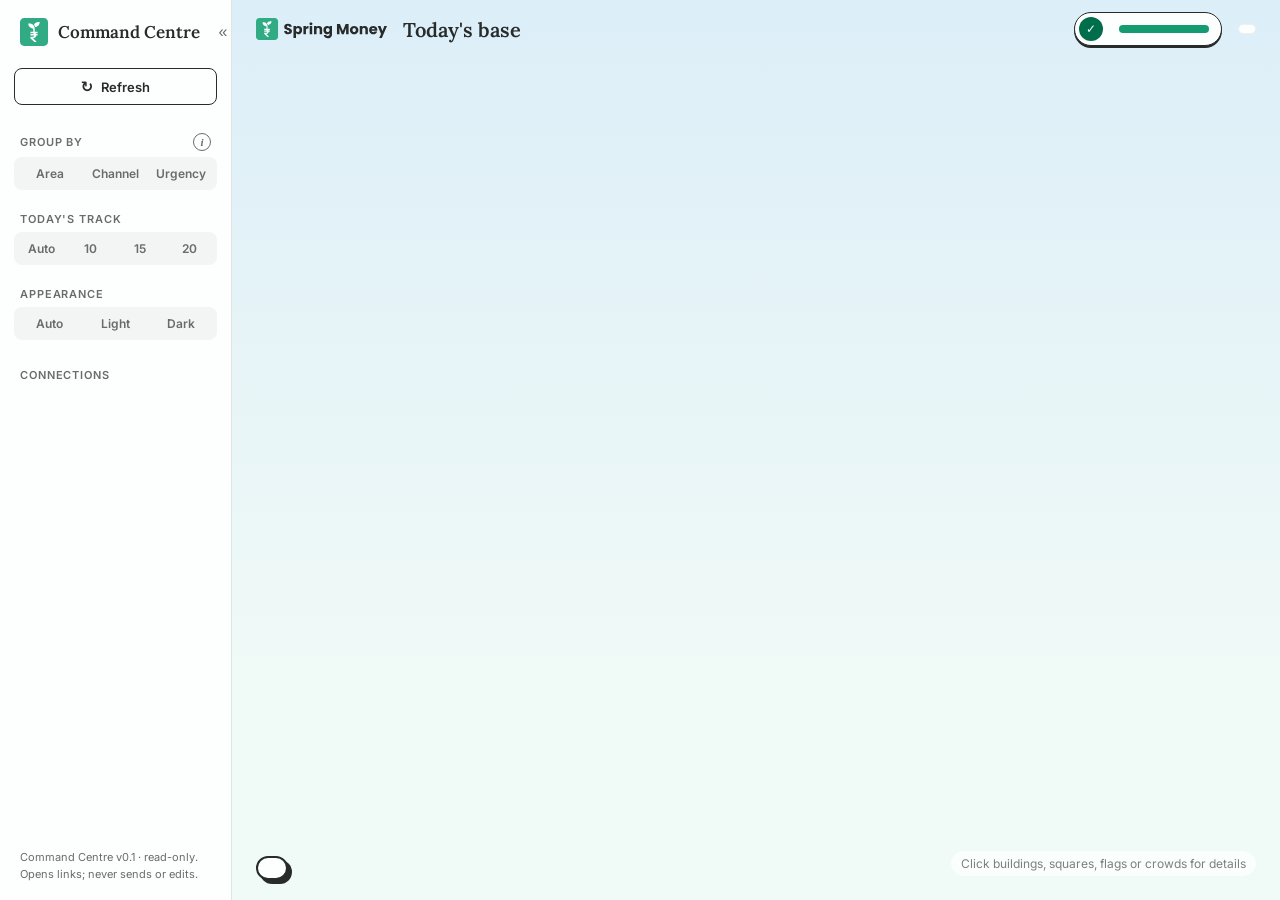
==== app/web/index.html @ b549f761 "Only answer the app's own page, and show incoming text as text Security review before going online f" ====
<!doctype html>
<html lang="en-IN">
<head>
<meta charset="utf-8">
<title>Command Centre</title>
<link rel="stylesheet" href="fonts.css">
<link rel="stylesheet" href="tokens.css">
<style>
  * { box-sizing: border-box; margin: 0; }
  html, body { height: 100%; }
  body { display: grid; grid-template-columns: var(--nav-w, 232px) 1fr; transition: grid-template-columns var(--sm-duration-base) var(--sm-ease-standard); background: var(--sm-paper); color: var(--sm-text); font-family: var(--sm-font-sans); font-size: 13px; }
  iframe { display: block; width: 100%; height: 100%; border: 0; }

  nav { background: var(--sm-paper); border-right: 1px solid var(--sm-border); padding: 18px 14px; display: flex; flex-direction: column; gap: 22px; overflow-y: auto; }
  .brand { display: flex; align-items: center; gap: 10px; padding: 0 6px; }
  .brand img { width: 28px; height: 28px; }
  .brand b { font-family: var(--sm-font-serif); font-weight: 600; font-size: 17px; white-space: nowrap; }
  .collapse { margin-left: auto; border: 0; background: none; width: 26px; height: 26px; border-radius: 6px; cursor: pointer; color: var(--sm-text-secondary); font-size: 16px; line-height: 1; flex: none; }
  .collapse:hover { background: var(--sm-paper-p1); }
  .sec h4 { font-size: 11px; font-weight: 600; text-transform: uppercase; letter-spacing: .08em; color: var(--sm-text-secondary); padding: 0 6px 6px; }
  .seg { display: grid; grid-template-columns: repeat(3, 1fr); background: var(--sm-paper-p1); border-radius: 8px; padding: 3px; }
  .seg button { border: 0; background: none; font: 600 12px var(--sm-font-sans); padding: 6px 0; border-radius: 6px; cursor: pointer; color: var(--sm-text-secondary); }
  .seg button.on { background: var(--sm-paper); color: var(--sm-text); box-shadow: 0 1px 3px rgba(39,43,42,.15); }
  .seg.four { grid-template-columns: repeat(4, 1fr); }
  .now { font-size: 11px; color: var(--sm-text-secondary); padding: 6px 6px 0; }
  .refresh { width: 100%; display: flex; align-items: center; justify-content: center; gap: 8px; border: 1.5px solid var(--sm-text); background: var(--sm-paper); color: var(--sm-text); border-radius: 8px; padding: 8px; font: 600 13px var(--sm-font-sans); cursor: pointer; }
  .refresh:hover { background: var(--sm-green-bg-1); }
  .refresh .ic { font-size: 15px; }
  .refresh.busy .ic { animation: spin 1s linear infinite; }
  .refresh.fresh { border-color: var(--sm-green-800); background: var(--sm-green-bg-2); }
  .refresh.fresh .lbl::after { content: " · new data"; color: var(--sm-green-800); }
  @keyframes spin { to { transform: rotate(360deg); } }
  .conn { display: flex; align-items: center; gap: 10px; padding: 6px 8px; }
  .conn .dot { width: 8px; height: 8px; border-radius: 50%; flex: none; }
  .conn .st { margin-left: auto; font-size: 11px; color: var(--sm-text-secondary); white-space: nowrap; }
  .d-ok { background: var(--sm-green-500); } .d-stale { background: var(--sm-amber-300); } .d-off { border: 1.5px solid var(--sm-black-400); } .d-err { background: var(--sm-red-700); }
  .sec h4 { display: flex; align-items: center; justify-content: space-between; }
  .info { width: 18px; height: 18px; border-radius: 50%; border: 1.5px solid currentColor; background: none; color: var(--sm-text-secondary); font: italic 700 11px Georgia, serif; line-height: 1; cursor: pointer; display: grid; place-items: center; padding: 0; }
  .info:hover { color: var(--sm-green-800); }

  dialog { margin: auto; border: 2px solid var(--sm-text); border-radius: 14px; box-shadow: 4px 4px 0 var(--sm-text); padding: 0; width: min(520px, 92vw); color: var(--sm-text); background: var(--sm-paper); font-family: var(--sm-font-sans); }
  dialog::backdrop { background: rgba(10, 13, 12, .35); }
  dialog header { display: flex; align-items: center; gap: 10px; padding: 14px 18px; background: var(--sm-green-800); color: var(--sm-paper); }
  dialog header h3 { font-family: var(--sm-font-serif); font-weight: 600; font-size: 18px; }
  dialog header button { margin-left: auto; border: 0; background: rgba(255,255,255,.2); color: var(--sm-paper); width: 26px; height: 26px; border-radius: 50%; cursor: pointer; font-size: 15px; }
  dialog .body { padding: 14px 18px 18px; font-size: 13px; line-height: 1.55; max-height: 70vh; overflow-y: auto; }
  dialog h5 { font-size: 11px; font-weight: 600; text-transform: uppercase; letter-spacing: .08em; color: var(--sm-text-secondary); margin: 14px 0 6px; }
  dialog h5:first-child { margin-top: 0; }
  dialog ul, dialog ol { padding-left: 18px; }
  dialog .area { display: flex; gap: 8px; align-items: baseline; padding: 4px 0; }
  dialog .sw8 { width: 10px; height: 10px; border-radius: 3px; flex: none; transform: translateY(1px); }
  dialog .tag { display: inline-block; font-size: 11px; background: var(--sm-paper-p2); border-radius: 4px; padding: 0 6px; margin: 2px 2px 0 0; }
  dialog .note { font-size: 12px; color: var(--sm-text-secondary); margin-top: 14px; }
  body.dark dialog { background: var(--sm-night-raised); color: var(--sm-paper); border-color: #000; box-shadow: 4px 4px 0 #000; }
  body.dark dialog .tag { background: var(--sm-black-800); }
  body.dark dialog h5, body.dark dialog .note { color: var(--sm-black-500); }

  .foot { margin-top: auto; font-size: 11px; color: var(--sm-text-secondary); padding: 0 6px; line-height: 1.5; }

  body.dark { background: var(--sm-night); color: var(--sm-paper); }
  body.dark nav { background: var(--sm-night-raised); border-color: var(--sm-black-800); }
  body.dark .seg { background: var(--sm-night); }
  body.dark .seg button.on { background: var(--sm-black-800); color: var(--sm-paper); }
  body.dark .sec h4, body.dark .conn .st, body.dark .foot, body.dark .now { color: var(--sm-black-500); }
  body.dark .collapse:hover { background: var(--sm-night); }
  body.dark .refresh { background: var(--sm-night-raised); color: var(--sm-paper); border-color: var(--sm-black-600); }
  body.dark .refresh:hover { background: var(--sm-night); }

  body.collapsed { --nav-w: 56px; }
  body.collapsed nav { padding: 18px 8px; overflow: hidden; }
  body.collapsed nav .sec, body.collapsed nav .foot, body.collapsed .brand b { display: none; }
  body.collapsed .brand { flex-direction: column; gap: 12px; padding: 0; }
  body.collapsed .collapse { margin-left: 0; transform: rotate(180deg); }
  body.collapsed nav .sec.keep { display: block; }
  body.collapsed .refresh { padding: 8px 0; }
  body.collapsed .refresh .lbl, body.collapsed .sec.keep .now { display: none; }
</style>
</head>
<body>
<nav>
  <div class="brand"><img src="springmoney-mark.svg" alt=""><b>Command Centre</b><button class="collapse" id="collapse" title="Collapse menu" aria-label="Collapse menu">«</button></div>

  <div class="sec keep">
    <button class="refresh" id="refresh" title="Refresh now"><span class="ic">↻</span><span class="lbl">Refresh</span></button>
    <div class="now" id="refreshed"></div>
  </div>

  <div class="sec">
    <h4>Group by <button class="info" id="rules-btn" title="How items are sorted" aria-label="How items are sorted">i</button></h4>
    <div class="seg" id="group">
      <button data-g="area">Area</button><button data-g="source">Channel</button><button data-g="urgency">Urgency</button>
    </div>
  </div>

  <div class="sec">
    <h4>Today's track</h4>
    <div class="seg four" id="day">
      <button data-d="auto" title="Everything due today">Auto</button><button data-d="10">10</button><button data-d="15">15</button><button data-d="20">20</button>
    </div>
  </div>

  <div class="sec">
    <h4>Appearance</h4>
    <div class="seg" id="appearance"><button data-a="auto">Auto</button><button data-a="light">Light</button><button data-a="dark">Dark</button></div>
    <div class="now" id="now"></div>
  </div>

  <div class="sec">
    <h4>Connections</h4>
    <div id="conns"></div>
  </div>

  <div class="foot">Command Centre v0.1 · read-only.<br>Opens links; never sends or edits.</div>
</nav>
<iframe id="view" title="The Base" src="the-base.html"></iframe>
<dialog id="rules"><header><h3>How items are sorted</h3><button data-close aria-label="Close">×</button></header><div class="body" id="rules-body"></div></dialog>

<script src="helpers.js"></script>
<script src="data.js"></script>
<script>
  cleanData();
  const view = document.getElementById("view");

  function load(key, fallback) {
    try { return localStorage.getItem(key) || fallback; } catch (e) { return fallback; }
  }
  function save(key, value) {
    try { localStorage.setItem(key, value); } catch (e) {}
  }

  const PHASE_NAMES = { morning: "Morning", day: "Day", evening: "Evening", night: "Night" };

  // Morning until 11, day until 16:30, evening until 19:00, then night.
  function clockPhase(d = new Date()) {
    const h = d.getHours() + d.getMinutes() / 60;
    return h >= 6 && h < 11 ? "morning" : h < 16.5 && h >= 11 ? "day" : h < 19 && h >= 16.5 ? "evening" : "night";
  }

  // Auto follows the clock and goes dark at night; Light and Dark are fixed.
  function scene() {
    const a = load("cc-appearance", "auto");
    if (a === "light") return { phase: "day", dark: false, note: "Always daytime" };
    if (a === "dark") return { phase: "night", dark: true, note: "Always night" };
    const phase = clockPhase();
    return { phase, dark: phase === "night", note: `Now: ${PHASE_NAMES[phase].toLowerCase()}, from the clock` };
  }

  function sendState() {
    const s = scene();
    view.contentWindow && view.contentWindow.postMessage({ group: load("cc-group", "area"), day: load("cc-day", "auto"), phase: s.phase, dark: s.dark }, "*");
  }

  const STATUS = {
    ok: ["d-ok", s => "Updated " + hhmm(s.refreshedAt)],
    stale: ["d-stale", s => "Stale · " + hhmm(s.refreshedAt)],
    error: ["d-err", () => "Problem"],
    not_connected: ["d-off", () => "Not connected"],
  };

  function renderConnections() {
    document.getElementById("conns").innerHTML = META.sources.map(s => {
      const [cls, text] = STATUS[s.status] || STATUS.not_connected;
      return `<div class="conn"><span class="dot ${cls}"></span>${s.label}<span class="st">${text(s)}</span></div>`;
    }).join("");
    document.getElementById("refreshed").textContent = "Last refreshed " + hhmm(META.refreshedAt);
  }

  function render() {
    const group = load("cc-group", "area"), appearance = load("cc-appearance", "auto"), s = scene();
    document.querySelectorAll("[data-g]").forEach(b => b.classList.toggle("on", b.dataset.g === group));
    document.querySelectorAll("[data-a]").forEach(b => b.classList.toggle("on", b.dataset.a === appearance));
    document.querySelectorAll("[data-d]").forEach(b => b.classList.toggle("on", b.dataset.d === load("cc-day", "auto")));
    document.body.classList.toggle("dark", s.dark);
    document.getElementById("now").textContent = s.note;
    sendState();
  }

  view.addEventListener("load", sendState);

  document.getElementById("group").addEventListener("click", e => {
    const b = e.target.closest("[data-g]");
    if (b) { save("cc-group", b.dataset.g); render(); }
  });
  document.getElementById("day").addEventListener("click", e => {
    const b = e.target.closest("[data-d]");
    if (b) { save("cc-day", b.dataset.d); render(); }
  });
  document.getElementById("appearance").addEventListener("click", e => {
    const b = e.target.closest("[data-a]");
    if (b) { save("cc-appearance", b.dataset.a); render(); }
  });

  // Refresh gathers everything fresh right now, then reloads.
  const refreshBtn = document.getElementById("refresh");
  function refreshNow() {
    refreshBtn.classList.add("busy");
    refreshBtn.querySelector(".lbl").textContent = "Refreshing…";
    fetch("/api/refresh", { method: "POST", headers: { "Content-Type": "application/json" }, body: "{}" }).finally(() => location.reload());
  }
  refreshBtn.addEventListener("click", refreshNow);
  window.addEventListener("message", e => { if (e.data && e.data.refresh) refreshNow(); });

  // The app gathers fresh data in the background. Just after opening, show it straight away;
  // later on, only flag it, so a reload never interrupts what you're doing.
  const openedAt = Date.now();
  setInterval(() => {
    fetch("/api/version").then(r => r.json()).then(({ version }) => {
      if (version <= (META.version || 0)) return;
      if (Date.now() - openedAt < 60000) location.reload();
      else refreshBtn.classList.add("fresh");
    }).catch(() => {});
  }, 5000);

  // The rules come with the data, so this always matches what the app is doing.
  function renderRules() {
    const r = RULES, tags = list => list.map(s => `<span class="tag">${s}</span>`).join(" ");
    document.getElementById("rules-body").innerHTML = `
      <h5>What comes in from Frappe</h5>
      <p>Leads with a follow-up date ${r.window}. Leads in these stages are left out as closed: ${tags(r.skipped)}</p>
      <h5>Which building each lead goes to</h5>
      ${Object.entries(r.areas).map(([area, stages]) => `<div class="area"><span class="sw8" style="background:${AREAS[area].color}"></span>
        <div><b>${AREAS[area].label}</b><br>${stages.map(s => `<span class="tag">${s.stage} → ${s.label}</span>`).join(" ")}</div></div>`).join("")}
      <h5>What goes on the track</h5>
      <p>Everything due today or overdue (backlog aside), so a light day makes a short track and a heavy day a long one.
        The track always stays inside your base: on a heavy day the squares sit closer together and a little smaller.
        "Today's track" in this menu can cap it at 10, 15 or 20; Auto takes everything (up to 40).
        Tasks you add yourself always go on. Things due later in the week wait in their buildings.</p>
      <p>Frappe leads go closest to a deal first:</p>
      <ol>${r.order.map(s => `<li>${s}</li>`).join("")}</ol>
      <p>Within the same stage, the most overdue comes first.</p>
      <h5>Slack, Gmail, Calendar, Drive and the content calendar</h5>
      <ul>${r.feeds.map(f => `<li>${f}</li>`).join("")}</ul>
      <h5>Backlog</h5>
      <p>Anything overdue by more than ${r.backlogDays} days stays off the track and out of the protests. Each building shows how many, with a link to them in Frappe.</p>
      <p class="note">Want a rule changed? Ask Claude in a Command Centre session.</p>`;
  }
  const rules = document.getElementById("rules");
  document.getElementById("rules-btn").addEventListener("click", () => rules.showModal());
  rules.addEventListener("click", e => { if (e.target === rules || e.target.closest("[data-close]")) rules.close(); });

  function applyNav() {
    const collapsed = load("cc-nav", "open") === "collapsed";
    document.body.classList.toggle("collapsed", collapsed);
    const b = document.getElementById("collapse");
    b.title = b.ariaLabel = collapsed ? "Expand menu" : "Collapse menu";
  }
  document.getElementById("collapse").addEventListener("click", () => {
    save("cc-nav", load("cc-nav", "open") === "collapsed" ? "open" : "collapsed");
    applyNav();
  });

  // Keep Auto in step with the clock, redrawing only when the time of day actually changes.
  let lastPhase = scene().phase;
  setInterval(() => { const p = scene().phase; if (p !== lastPhase) { lastPhase = p; render(); } }, 60000);

  applyNav();
  renderConnections();
  renderRules();
  render();
</script>
</body>
</html>
---- app/web/fonts.css ----
/* Inter and Lora, saved locally so the app looks right offline. Latin and Latin Extended (for the rupee sign). */
@font-face {
  font-family: 'Inter';
  font-style: normal;
  font-weight: 400;
  font-display: swap;
  src: url(fonts/inter-normal-latin-ext.woff2) format('woff2');
  unicode-range: U+0100-02BA, U+02BD-02C5, U+02C7-02CC, U+02CE-02D7, U+02DD-02FF, U+0304, U+0308, U+0329, U+1D00-1DBF, U+1E00-1E9F, U+1EF2-1EFF, U+2020, U+20A0-20AB, U+20AD-20C4, U+2113, U+2C60-2C7F, U+A720-A7FF;
}
@font-face {
  font-family: 'Inter';
  font-style: normal;
  font-weight: 400;
  font-display: swap;
  src: url(fonts/inter-normal-latin.woff2) format('woff2');
  unicode-range: U+0000-00FF, U+0131, U+0152-0153, U+02BB-02BC, U+02C6, U+02DA, U+02DC, U+0304, U+0308, U+0329, U+2000-206F, U+20AC, U+2122, U+2191, U+2193, U+2212, U+2215, U+FEFF, U+FFFD;
}
@font-face {
  font-family: 'Inter';
  font-style: normal;
  font-weight: 500;
  font-display: swap;
  src: url(fonts/inter-normal-latin-ext.woff2) format('woff2');
  unicode-range: U+0100-02BA, U+02BD-02C5, U+02C7-02CC, U+02CE-02D7, U+02DD-02FF, U+0304, U+0308, U+0329, U+1D00-1DBF, U+1E00-1E9F, U+1EF2-1EFF, U+2020, U+20A0-20AB, U+20AD-20C4, U+2113, U+2C60-2C7F, U+A720-A7FF;
}
@font-face {
  font-family: 'Inter';
  font-style: normal;
  font-weight: 500;
  font-display: swap;
  src: url(fonts/inter-normal-latin.woff2) format('woff2');
  unicode-range: U+0000-00FF, U+0131, U+0152-0153, U+02BB-02BC, U+02C6, U+02DA, U+02DC, U+0304, U+0308, U+0329, U+2000-206F, U+20AC, U+2122, U+2191, U+2193, U+2212, U+2215, U+FEFF, U+FFFD;
}
@font-face {
  font-family: 'Inter';
  font-style: normal;
  font-weight: 600;
  font-display: swap;
  src: url(fonts/inter-normal-latin-ext.woff2) format('woff2');
  unicode-range: U+0100-02BA, U+02BD-02C5, U+02C7-02CC, U+02CE-02D7, U+02DD-02FF, U+0304, U+0308, U+0329, U+1D00-1DBF, U+1E00-1E9F, U+1EF2-1EFF, U+2020, U+20A0-20AB, U+20AD-20C4, U+2113, U+2C60-2C7F, U+A720-A7FF;
}
@font-face {
  font-family: 'Inter';
  font-style: normal;
  font-weight: 600;
  font-display: swap;
  src: url(fonts/inter-normal-latin.woff2) format('woff2');
  unicode-range: U+0000-00FF, U+0131, U+0152-0153, U+02BB-02BC, U+02C6, U+02DA, U+02DC, U+0304, U+0308, U+0329, U+2000-206F, U+20AC, U+2122, U+2191, U+2193, U+2212, U+2215, U+FEFF, U+FFFD;
}
@font-face {
  font-family: 'Inter';
  font-style: normal;
  font-weight: 700;
  font-display: swap;
  src: url(fonts/inter-normal-latin-ext.woff2) format('woff2');
  unicode-range: U+0100-02BA, U+02BD-02C5, U+02C7-02CC, U+02CE-02D7, U+02DD-02FF, U+0304, U+0308, U+0329, U+1D00-1DBF, U+1E00-1E9F, U+1EF2-1EFF, U+2020, U+20A0-20AB, U+20AD-20C4, U+2113, U+2C60-2C7F, U+A720-A7FF;
}
@font-face {
  font-family: 'Inter';
  font-style: normal;
  font-weight: 700;
  font-display: swap;
  src: url(fonts/inter-normal-latin.woff2) format('woff2');
  unicode-range: U+0000-00FF, U+0131, U+0152-0153, U+02BB-02BC, U+02C6, U+02DA, U+02DC, U+0304, U+0308, U+0329, U+2000-206F, U+20AC, U+2122, U+2191, U+2193, U+2212, U+2215, U+FEFF, U+FFFD;
}
@font-face {
  font-family: 'Lora';
  font-style: italic;
  font-weight: 400;
  font-display: swap;
  src: url(fonts/lora-italic-latin-ext.woff2) format('woff2');
  unicode-range: U+0100-02BA, U+02BD-02C5, U+02C7-02CC, U+02CE-02D7, U+02DD-02FF, U+0304, U+0308, U+0329, U+1D00-1DBF, U+1E00-1E9F, U+1EF2-1EFF, U+2020, U+20A0-20AB, U+20AD-20C4, U+2113, U+2C60-2C7F, U+A720-A7FF;
}
@font-face {
  font-family: 'Lora';
  font-style: italic;
  font-weight: 400;
  font-display: swap;
  src: url(fonts/lora-italic-latin.woff2) format('woff2');
  unicode-range: U+0000-00FF, U+0131, U+0152-0153, U+02BB-02BC, U+02C6, U+02DA, U+02DC, U+0304, U+0308, U+0329, U+2000-206F, U+20AC, U+2122, U+2191, U+2193, U+2212, U+2215, U+FEFF, U+FFFD;
}
@font-face {
  font-family: 'Lora';
  font-style: normal;
  font-weight: 500;
  font-display: swap;
  src: url(fonts/lora-normal-latin-ext.woff2) format('woff2');
  unicode-range: U+0100-02BA, U+02BD-02C5, U+02C7-02CC, U+02CE-02D7, U+02DD-02FF, U+0304, U+0308, U+0329, U+1D00-1DBF, U+1E00-1E9F, U+1EF2-1EFF, U+2020, U+20A0-20AB, U+20AD-20C4, U+2113, U+2C60-2C7F, U+A720-A7FF;
}
@font-face {
  font-family: 'Lora';
  font-style: normal;
  font-weight: 500;
  font-display: swap;
  src: url(fonts/lora-normal-latin.woff2) format('woff2');
  unicode-range: U+0000-00FF, U+0131, U+0152-0153, U+02BB-02BC, U+02C6, U+02DA, U+02DC, U+0304, U+0308, U+0329, U+2000-206F, U+20AC, U+2122, U+2191, U+2193, U+2212, U+2215, U+FEFF, U+FFFD;
}
@font-face {
  font-family: 'Lora';
  font-style: normal;
  font-weight: 600;
  font-display: swap;
  src: url(fonts/lora-normal-latin-ext.woff2) format('woff2');
  unicode-range: U+0100-02BA, U+02BD-02C5, U+02C7-02CC, U+02CE-02D7, U+02DD-02FF, U+0304, U+0308, U+0329, U+1D00-1DBF, U+1E00-1E9F, U+1EF2-1EFF, U+2020, U+20A0-20AB, U+20AD-20C4, U+2113, U+2C60-2C7F, U+A720-A7FF;
}
@font-face {
  font-family: 'Lora';
  font-style: normal;
  font-weight: 600;
  font-display: swap;
  src: url(fonts/lora-normal-latin.woff2) format('woff2');
  unicode-range: U+0000-00FF, U+0131, U+0152-0153, U+02BB-02BC, U+02C6, U+02DA, U+02DC, U+0304, U+0308, U+0329, U+2000-206F, U+20AC, U+2122, U+2191, U+2193, U+2212, U+2215, U+FEFF, U+FFFD;
}
---- app/web/tokens.css ----
/* Spring Money design tokens. GENERATED from colors.json + typography.json + layout.json by build.js; do not edit by hand. */
/* Fonts: load Lora (500, 600, 400 italic), Inter (400, 500, 600) and, for Hindi, Poppins (400, 600), e.g. from Google Fonts. */
:root {
  --sm-green-100: #B4E1D2;
  --sm-green-200: #84CEB5;
  --sm-green-300: #54BA99;
  --sm-green-400: #30AB84;
  --sm-green-500: #149B72;
  --sm-green-600: #108E66;
  --sm-green-700: #0A7E57;
  --sm-green-800: #006E4A;
  --sm-green-900: #0E5235;
  --sm-green-bg-1: #F0FAF7;
  --sm-green-bg-2: #E0F3ED;
  --sm-night: #0A0D0C;
  --sm-night-raised: #151918;
  --sm-black-100: #F3F8F7;
  --sm-black-200: #EEF3F2;
  --sm-black-300: #E6EBEA;
  --sm-black-400: #C4C9C8;
  --sm-black-500: #A6ABAA;
  --sm-black-600: #7D8180;
  --sm-black-700: #686D6C;
  --sm-black-800: #494D4C;
  --sm-black-900: #272B2A;
  --sm-black-divider: #E1E4E3;
  --sm-paper: #FCFFFE;
  --sm-paper-g: #F7FAF9;
  --sm-paper-p1: #F2F5F4;
  --sm-paper-p2: #EDF0EF;
  --sm-blue-100: #DCE8FA;
  --sm-blue-300: #6B9BEA;
  --sm-blue-500: #2E6FD8;
  --sm-red-300: #F97066;
  --sm-red-700: #B42318;
  --sm-amber-300: #FDB022;
  --sm-amber-700: #B45309;

  /* Semantic colours: light (default) */
  --sm-bg: var(--sm-paper);
  --sm-bg-alt: var(--sm-paper-g);
  --sm-bg-tint: var(--sm-green-bg-1);
  --sm-surface: var(--sm-paper);
  --sm-surface-sunken: var(--sm-paper-p1);
  --sm-text: var(--sm-black-900);
  --sm-text-secondary: var(--sm-black-700);
  --sm-text-disabled: var(--sm-black-500);
  --sm-border: var(--sm-black-divider);
  --sm-border-input: var(--sm-black-400);
  --sm-brand: var(--sm-green-400);
  --sm-link: var(--sm-green-800);
  --sm-button-bg: var(--sm-green-800);
  --sm-button-bg-hover: var(--sm-green-900);
  --sm-button-text: var(--sm-paper);
  --sm-chart-1: var(--sm-green-500);
  --sm-chart-2: var(--sm-blue-500);
  --sm-chart-3: var(--sm-black-600);
  --sm-success: var(--sm-green-800);
  --sm-error: var(--sm-red-700);
  --sm-warning: var(--sm-amber-700);
  --sm-info: var(--sm-blue-500);

  /* Typography */
  --sm-font-serif: Lora, Georgia, "Times New Roman", serif;
  --sm-font-sans: Inter, system-ui, -apple-system, "Segoe UI", Roboto, Arial, sans-serif;
  --sm-font-deva: Poppins, "Noto Sans Devanagari", "Nirmala UI", sans-serif;
  --sm-type-display-size: 56px;
  --sm-type-h1-size: 40px;
  --sm-type-h2-size: 32px;
  --sm-type-h3-size: 24px;
  --sm-type-h4-size: 20px;
  --sm-type-h5-size: 16px;
  --sm-type-body-lg-size: 18px;
  --sm-type-body-size: 16px;
  --sm-type-small-size: 14px;
  --sm-type-caption-size: 12px;
  --sm-type-button-size: 16px;
  --sm-type-figure-size: 40px;

  /* Spacing, shape, elevation, motion */
  --sm-space-1: 4px;
  --sm-space-2: 8px;
  --sm-space-3: 12px;
  --sm-space-4: 16px;
  --sm-space-5: 24px;
  --sm-space-6: 32px;
  --sm-space-7: 48px;
  --sm-space-8: 64px;
  --sm-space-9: 96px;
  --sm-space-10: 128px;
  --sm-radius-sm: 4px;
  --sm-radius-md: 8px;
  --sm-radius-lg: 12px;
  --sm-radius-xl: 16px;
  --sm-radius-full: 999px;
  --sm-shadow-overlay: 0 4px 16px rgba(39, 43, 42, 0.08);
  --sm-container-max: 1200px;
  --sm-container-text: 720px;
  --sm-duration-fast: 150ms;
  --sm-duration-base: 250ms;
  --sm-duration-slow: 400ms;
  --sm-ease-standard: cubic-bezier(0.2, 0, 0, 1);
  --sm-ease-enter: cubic-bezier(0, 0, 0.2, 1);
  --sm-ease-exit: cubic-bezier(0.4, 0, 1, 1);
}

/* Respect reduced-motion preferences */
@media (prefers-reduced-motion: reduce) {
  :root { --sm-duration-fast: 0ms; --sm-duration-base: 0ms; --sm-duration-slow: 0ms; }
}

/* Mobile type sizes */
@media (max-width: 767px) {
  :root {
    --sm-type-display-size: 40px;
    --sm-type-h1-size: 32px;
    --sm-type-h2-size: 26px;
    --sm-type-h3-size: 22px;
    --sm-type-h4-size: 18px;
    --sm-type-figure-size: 32px;
  }
}

/* Text styles */
.sm-display { font-family: var(--sm-font-serif); font-weight: 500; font-size: var(--sm-type-display-size); line-height: 1.1; letter-spacing: -0.02em; }
.sm-h1 { font-family: var(--sm-font-serif); font-weight: 600; font-size: var(--sm-type-h1-size); line-height: 1.15; letter-spacing: -0.015em; }
.sm-h2 { font-family: var(--sm-font-serif); font-weight: 600; font-size: var(--sm-type-h2-size); line-height: 1.2; letter-spacing: -0.01em; }
.sm-h3 { font-family: var(--sm-font-serif); font-weight: 600; font-size: var(--sm-type-h3-size); line-height: 1.3; letter-spacing: -0.01em; }
.sm-h4 { font-family: var(--sm-font-sans); font-weight: 600; font-size: var(--sm-type-h4-size); line-height: 1.4; letter-spacing: -0.01em; }
.sm-h5 { font-family: var(--sm-font-sans); font-weight: 600; font-size: var(--sm-type-h5-size); line-height: 1.4; letter-spacing: 0; }
.sm-body-lg { font-family: var(--sm-font-sans); font-weight: 400; font-size: var(--sm-type-body-lg-size); line-height: 1.6; letter-spacing: 0; }
.sm-body { font-family: var(--sm-font-sans); font-weight: 400; font-size: var(--sm-type-body-size); line-height: 1.6; letter-spacing: 0; }
.sm-small { font-family: var(--sm-font-sans); font-weight: 400; font-size: var(--sm-type-small-size); line-height: 1.5; letter-spacing: 0; }
.sm-caption { font-family: var(--sm-font-sans); font-weight: 400; font-size: var(--sm-type-caption-size); line-height: 1.5; letter-spacing: 0.01em; }
.sm-button { font-family: var(--sm-font-sans); font-weight: 600; font-size: var(--sm-type-button-size); line-height: 1; letter-spacing: 0; }
.sm-figure { font-family: var(--sm-font-sans); font-weight: 600; font-size: var(--sm-type-figure-size); line-height: 1.1; letter-spacing: -0.02em; font-variant-numeric: tabular-nums; }
.sm-num { font-variant-numeric: tabular-nums; }
:lang(hi) { font-family: var(--sm-font-deva); line-height: 1.75; }

/* Dark mode (optional; light is the brand default): add data-theme="dark" to <html> or any container */
[data-theme="dark"] {
  --sm-bg: var(--sm-night);
  --sm-bg-alt: var(--sm-night-raised);
  --sm-bg-tint: var(--sm-night-raised);
  --sm-surface: var(--sm-night-raised);
  --sm-surface-sunken: var(--sm-night);
  --sm-text: var(--sm-paper);
  --sm-text-secondary: var(--sm-black-500);
  --sm-text-disabled: var(--sm-black-600);
  --sm-border: var(--sm-black-800);
  --sm-border-input: var(--sm-black-600);
  --sm-brand: var(--sm-green-400);
  --sm-link: var(--sm-green-300);
  --sm-button-bg: var(--sm-green-400);
  --sm-button-bg-hover: var(--sm-green-300);
  --sm-button-text: var(--sm-night);
  --sm-chart-1: var(--sm-green-400);
  --sm-chart-2: var(--sm-blue-300);
  --sm-chart-3: var(--sm-black-500);
  --sm-success: var(--sm-green-300);
  --sm-error: var(--sm-red-300);
  --sm-warning: var(--sm-amber-300);
  --sm-info: var(--sm-blue-300);
}

/* Follow the OS setting only where the user chose it: data-theme="auto" */
@media (prefers-color-scheme: dark) {
  [data-theme="auto"] {
    --sm-bg: var(--sm-night);
    --sm-bg-alt: var(--sm-night-raised);
    --sm-bg-tint: var(--sm-night-raised);
    --sm-surface: var(--sm-night-raised);
    --sm-surface-sunken: var(--sm-night);
    --sm-text: var(--sm-paper);
    --sm-text-secondary: var(--sm-black-500);
    --sm-text-disabled: var(--sm-black-600);
    --sm-border: var(--sm-black-800);
    --sm-border-input: var(--sm-black-600);
    --sm-brand: var(--sm-green-400);
    --sm-link: var(--sm-green-300);
    --sm-button-bg: var(--sm-green-400);
    --sm-button-bg-hover: var(--sm-green-300);
    --sm-button-text: var(--sm-night);
    --sm-chart-1: var(--sm-green-400);
    --sm-chart-2: var(--sm-blue-300);
    --sm-chart-3: var(--sm-black-500);
    --sm-success: var(--sm-green-300);
    --sm-error: var(--sm-red-300);
    --sm-warning: var(--sm-amber-300);
    --sm-info: var(--sm-blue-300);
  }
}
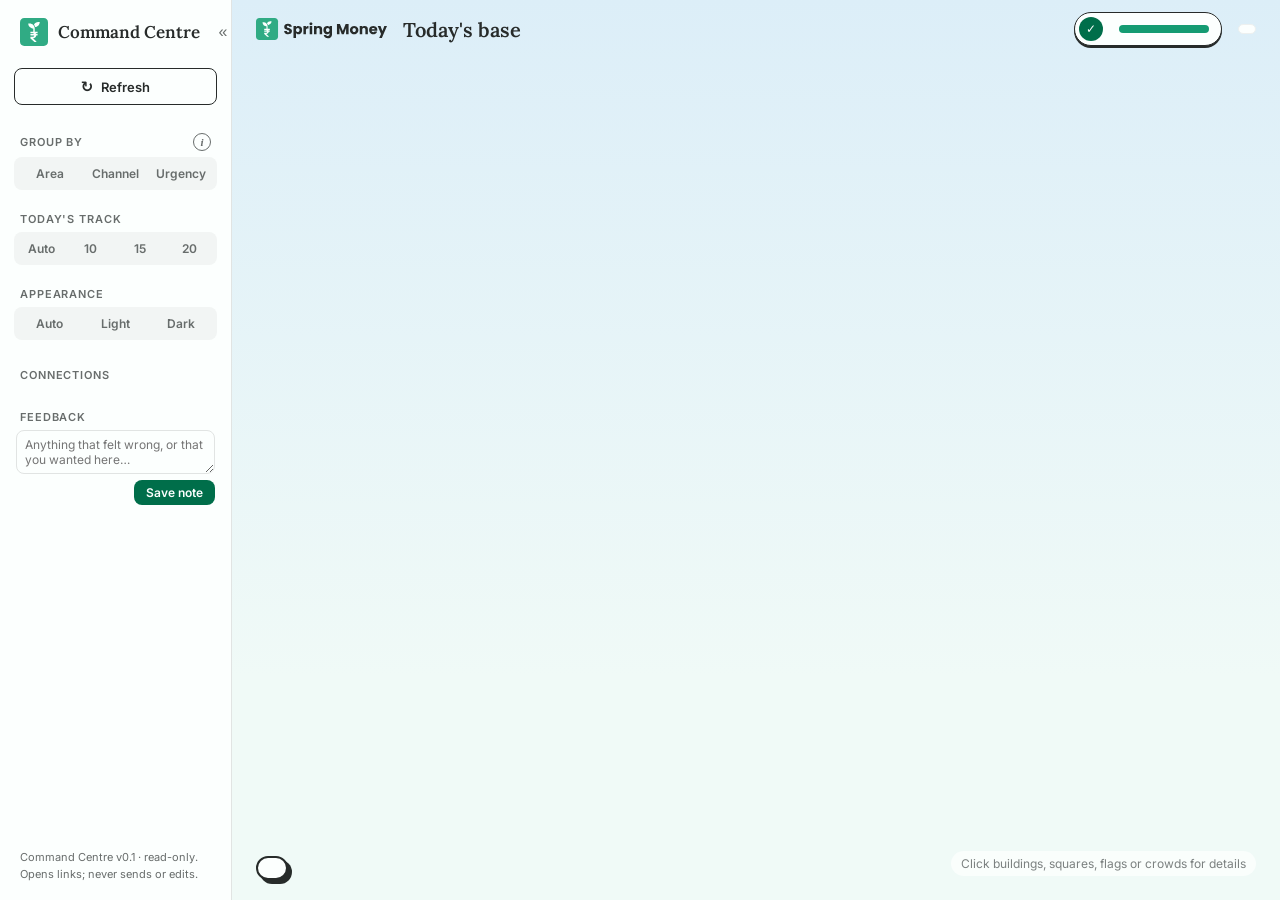
==== commit 49572524: "Pre-test polish: feedback notes, day change-over, brand window icon - A Feedback box in the menu sav" ====
--- a/app/web/index.html
+++ b/app/web/index.html
@@ -55,6 +55,13 @@
   body.dark dialog .tag { background: var(--sm-black-800); }
   body.dark dialog h5, body.dark dialog .note { color: var(--sm-black-500); }
 
+  .fb { display: flex; flex-direction: column; gap: 6px; padding: 0 2px; }
+  .fb textarea { resize: vertical; min-height: 44px; border: 1.5px solid var(--sm-border); border-radius: 8px; padding: 6px 8px; font: 12px var(--sm-font-sans); background: var(--sm-paper); color: var(--sm-text); }
+  .fb textarea:focus { outline: 2px solid var(--sm-green-500); border-color: transparent; }
+  .fb-save { align-self: flex-end; border: 0; background: var(--sm-green-800); color: var(--sm-paper); border-radius: 8px; padding: 5px 12px; font: 600 12px var(--sm-font-sans); cursor: pointer; }
+  .fb.saved .fb-save { background: var(--sm-green-500); }
+  body.dark .fb textarea { background: var(--sm-night); color: var(--sm-paper); border-color: var(--sm-black-800); }
+  body.dark .fb-save { background: var(--sm-green-400); color: var(--sm-night); }
   .foot { margin-top: auto; font-size: 11px; color: var(--sm-text-secondary); padding: 0 6px; line-height: 1.5; }
 
   body.dark { background: var(--sm-night); color: var(--sm-paper); }
@@ -108,6 +115,14 @@
   <div class="sec">
     <h4>Connections</h4>
     <div id="conns"></div>
+  </div>
+
+  <div class="sec">
+    <h4>Feedback <span class="now" id="fb-count" style="padding:0"></span></h4>
+    <form id="fb" class="fb">
+      <textarea name="t" rows="2" placeholder="Anything that felt wrong, or that you wanted here…"></textarea>
+      <button class="fb-save">Save note</button>
+    </form>
   </div>
 
   <div class="foot">Command Centre v0.1 · read-only.<br>Opens links; never sends or edits.</div>
@@ -238,6 +253,29 @@
   document.getElementById("rules-btn").addEventListener("click", () => rules.showModal());
   rules.addEventListener("click", e => { if (e.target === rules || e.target.closest("[data-close]")) rules.close(); });
 
+  // Feedback notes for the sign-off review, saved to data\feedback.md.
+  const fb = document.getElementById("fb");
+  const showCount = n => document.getElementById("fb-count").textContent = n ? `· ${n} saved` : "";
+  fetch("/api/feedback").then(r => r.json()).then(d => showCount(d.count)).catch(() => {});
+  fb.addEventListener("submit", e => {
+    e.preventDefault();
+    const text = fb.t.value.trim();
+    if (!text) return;
+    fetch("/api/feedback", { method: "POST", headers: { "Content-Type": "application/json" }, body: JSON.stringify({ text }) })
+      .then(r => r.json()).then(d => {
+        showCount(d.count);
+        fb.t.value = "";
+        fb.querySelector("button").textContent = "Saved ✓";
+        fb.classList.add("saved");
+        setTimeout(() => { fb.querySelector("button").textContent = "Save note"; fb.classList.remove("saved"); }, 1800);
+      }).catch(() => { fb.querySelector("button").textContent = "Couldn't save"; });
+  });
+
+  // When the date changes with the app left open, gather fresh data and reload,
+  // so "Today", "overdue" and the track always match the real day.
+  const openedOn = new Date().toDateString();
+  setInterval(() => { if (new Date().toDateString() !== openedOn) refreshNow(); }, 60000);
+
   function applyNav() {
     const collapsed = load("cc-nav", "open") === "collapsed";
     document.body.classList.toggle("collapsed", collapsed);
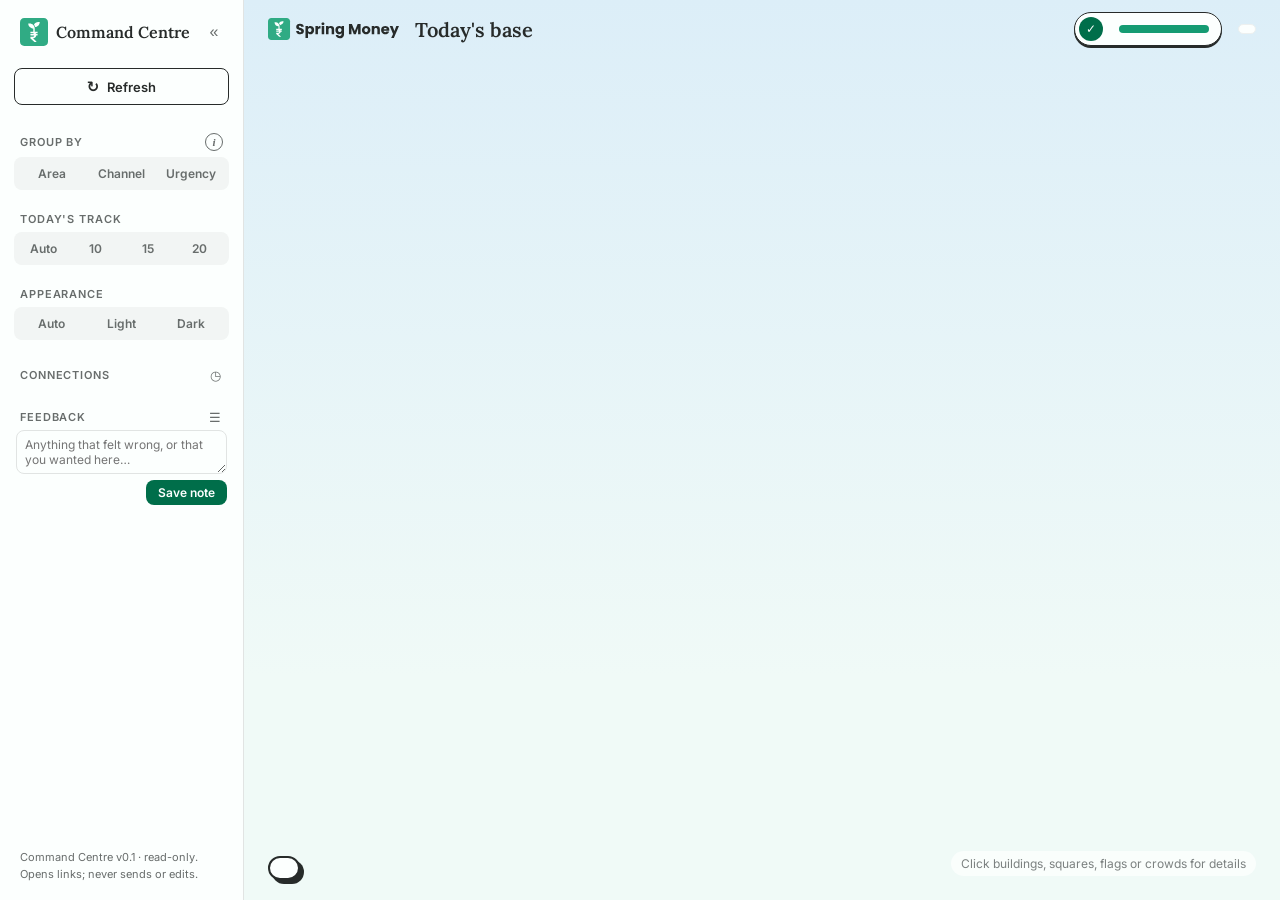
==== commit d5bd5cf0: "Menu polish: quieter Connections, feedback history, brand taskbar icon - Connections show just names" ====
--- a/app/web/index.html
+++ b/app/web/index.html
@@ -8,13 +8,13 @@
 <style>
   * { box-sizing: border-box; margin: 0; }
   html, body { height: 100%; }
-  body { display: grid; grid-template-columns: var(--nav-w, 232px) 1fr; transition: grid-template-columns var(--sm-duration-base) var(--sm-ease-standard); background: var(--sm-paper); color: var(--sm-text); font-family: var(--sm-font-sans); font-size: 13px; }
+  body { display: grid; grid-template-columns: var(--nav-w, 244px) 1fr; transition: grid-template-columns var(--sm-duration-base) var(--sm-ease-standard); background: var(--sm-paper); color: var(--sm-text); font-family: var(--sm-font-sans); font-size: 13px; }
   iframe { display: block; width: 100%; height: 100%; border: 0; }
 
-  nav { background: var(--sm-paper); border-right: 1px solid var(--sm-border); padding: 18px 14px; display: flex; flex-direction: column; gap: 22px; overflow-y: auto; }
-  .brand { display: flex; align-items: center; gap: 10px; padding: 0 6px; }
+  nav { background: var(--sm-paper); border-right: 1px solid var(--sm-border); padding: 18px 14px; display: flex; flex-direction: column; gap: 22px; overflow-y: auto; overflow-x: hidden; min-width: 0; }
+  .brand { display: flex; align-items: center; gap: 8px; padding: 0 2px 0 6px; }
   .brand img { width: 28px; height: 28px; }
-  .brand b { font-family: var(--sm-font-serif); font-weight: 600; font-size: 17px; white-space: nowrap; }
+  .brand b { font-family: var(--sm-font-serif); font-weight: 600; font-size: 16px; white-space: nowrap; flex: 1; min-width: 0; overflow: hidden; text-overflow: ellipsis; }
   .collapse { margin-left: auto; border: 0; background: none; width: 26px; height: 26px; border-radius: 6px; cursor: pointer; color: var(--sm-text-secondary); font-size: 16px; line-height: 1; flex: none; }
   .collapse:hover { background: var(--sm-paper-p1); }
   .sec h4 { font-size: 11px; font-weight: 600; text-transform: uppercase; letter-spacing: .08em; color: var(--sm-text-secondary); padding: 0 6px 6px; }
@@ -30,9 +30,19 @@
   .refresh.fresh { border-color: var(--sm-green-800); background: var(--sm-green-bg-2); }
   .refresh.fresh .lbl::after { content: " · new data"; color: var(--sm-green-800); }
   @keyframes spin { to { transform: rotate(360deg); } }
-  .conn { display: flex; align-items: center; gap: 10px; padding: 6px 8px; }
+  .conn { display: flex; align-items: center; gap: 10px; padding: 5px 8px; min-width: 0; border-radius: 6px; }
+  .conn:hover { background: var(--sm-paper-p1); }
   .conn .dot { width: 8px; height: 8px; border-radius: 50%; flex: none; }
-  .conn .st { margin-left: auto; font-size: 11px; color: var(--sm-text-secondary); white-space: nowrap; }
+  .conn .nm { flex: 1; min-width: 0; white-space: nowrap; overflow: hidden; text-overflow: ellipsis; }
+  .conn .st { font-size: 10px; color: var(--sm-text-secondary); white-space: nowrap; }
+  /* Update times show on hover, or always with the clock toggle. Problems always show. */
+  .conn.s-ok .st, .conn.s-not_connected .st { display: none; }
+  .conn:hover .st, body.conn-times .conn .st { display: inline; }
+  .conn.s-stale .st { color: var(--sm-amber-700); font-weight: 600; }
+  .conn.s-error .st { color: var(--sm-red-700); font-weight: 600; }
+  .times { border: 0; background: none; color: var(--sm-text-secondary); cursor: pointer; font-size: 13px; padding: 0 2px; line-height: 1; }
+  body.conn-times .times { color: var(--sm-green-800); }
+  body.dark .conn:hover { background: var(--sm-night); }
   .d-ok { background: var(--sm-green-500); } .d-stale { background: var(--sm-amber-300); } .d-off { border: 1.5px solid var(--sm-black-400); } .d-err { background: var(--sm-red-700); }
   .sec h4 { display: flex; align-items: center; justify-content: space-between; }
   .info { width: 18px; height: 18px; border-radius: 50%; border: 1.5px solid currentColor; background: none; color: var(--sm-text-secondary); font: italic 700 11px Georgia, serif; line-height: 1; cursor: pointer; display: grid; place-items: center; padding: 0; }
@@ -54,6 +64,12 @@
   body.dark dialog { background: var(--sm-night-raised); color: var(--sm-paper); border-color: #000; box-shadow: 4px 4px 0 #000; }
   body.dark dialog .tag { background: var(--sm-black-800); }
   body.dark dialog h5, body.dark dialog .note { color: var(--sm-black-500); }
+  .nt { display: flex; gap: 10px; align-items: baseline; padding: 7px 0; border-top: 1px solid var(--sm-border); }
+  .nt .tm { font-size: 11px; color: var(--sm-text-secondary); white-space: nowrap; min-width: 38px; }
+  .nt .tx { flex: 1; }
+  .nt .del { border: 0; background: none; color: var(--sm-text-secondary); cursor: pointer; font: 600 11px var(--sm-font-sans); padding: 2px 6px; border-radius: 6px; white-space: nowrap; }
+  .nt .del:hover, .nt .del.sure { color: var(--sm-paper); background: var(--sm-red-700); }
+  body.dark .nt { border-color: var(--sm-black-800); }
 
   .fb { display: flex; flex-direction: column; gap: 6px; padding: 0 2px; }
   .fb textarea { resize: vertical; min-height: 44px; border: 1.5px solid var(--sm-border); border-radius: 8px; padding: 6px 8px; font: 12px var(--sm-font-sans); background: var(--sm-paper); color: var(--sm-text); }
@@ -113,12 +129,12 @@
   </div>
 
   <div class="sec">
-    <h4>Connections</h4>
+    <h4>Connections <button class="times" id="times" title="Always show update times" aria-label="Always show update times">◷</button></h4>
     <div id="conns"></div>
   </div>
 
   <div class="sec">
-    <h4>Feedback <span class="now" id="fb-count" style="padding:0"></span></h4>
+    <h4><span>Feedback <span class="now" id="fb-count" style="padding:0"></span></span><button class="times" id="notes-btn" title="See saved notes" aria-label="See saved notes">☰</button></h4>
     <form id="fb" class="fb">
       <textarea name="t" rows="2" placeholder="Anything that felt wrong, or that you wanted here…"></textarea>
       <button class="fb-save">Save note</button>
@@ -128,6 +144,7 @@
   <div class="foot">Command Centre v0.1 · read-only.<br>Opens links; never sends or edits.</div>
 </nav>
 <iframe id="view" title="The Base" src="the-base.html"></iframe>
+<dialog id="notes"><header><h3>Your feedback notes</h3><button data-close aria-label="Close">×</button></header><div class="body" id="notes-body"></div></dialog>
 <dialog id="rules"><header><h3>How items are sorted</h3><button data-close aria-label="Close">×</button></header><div class="body" id="rules-body"></div></dialog>
 
 <script src="helpers.js"></script>
@@ -175,7 +192,7 @@
   function renderConnections() {
     document.getElementById("conns").innerHTML = META.sources.map(s => {
       const [cls, text] = STATUS[s.status] || STATUS.not_connected;
-      return `<div class="conn"><span class="dot ${cls}"></span>${s.label}<span class="st">${text(s)}</span></div>`;
+      return `<div class="conn s-${s.status}" title="${s.note || ""}"><span class="dot ${cls}"></span><span class="nm">${s.label}</span><span class="st">${text(s)}</span></div>`;
     }).join("");
     document.getElementById("refreshed").textContent = "Last refreshed " + hhmm(META.refreshedAt);
   }
@@ -253,6 +270,14 @@
   document.getElementById("rules-btn").addEventListener("click", () => rules.showModal());
   rules.addEventListener("click", e => { if (e.target === rules || e.target.closest("[data-close]")) rules.close(); });
 
+  // Clock toggle beside "Connections": show update times always, or only on hover.
+  const applyTimes = () => document.body.classList.toggle("conn-times", load("cc-times", "hover") === "always");
+  document.getElementById("times").addEventListener("click", () => {
+    save("cc-times", load("cc-times", "hover") === "always" ? "hover" : "always");
+    applyTimes();
+  });
+  applyTimes();
+
   // Feedback notes for the sign-off review, saved to data\feedback.md.
   const fb = document.getElementById("fb");
   const showCount = n => document.getElementById("fb-count").textContent = n ? `· ${n} saved` : "";
@@ -271,6 +296,33 @@
       }).catch(() => { fb.querySelector("button").textContent = "Couldn't save"; });
   });
 
+  // Saved notes, newest first and grouped by day. Delete asks "Sure?" on the first click.
+  const notesDlg = document.getElementById("notes");
+  function renderNotes(notes) {
+    showCount(notes.length);
+    if (!notes.length) { document.getElementById("notes-body").innerHTML = '<p class="note">No notes yet. Use the box in the menu whenever something strikes you.</p>'; return; }
+    let html = "", day = "";
+    [...notes].reverse().forEach(n => {
+      const [d, t] = n.when.split(", ");
+      if (d !== day) { day = d; html += `<h5>${esc(d)}</h5>`; }
+      html += `<div class="nt"><span class="tm">${esc(t || "")}</span><span class="tx">${esc(n.text)}</span>
+        <button class="del" data-line="${n.line}" data-text="${esc(n.text)}">Delete</button></div>`;
+    });
+    document.getElementById("notes-body").innerHTML = html + '<p class="note">Saved in D:\\command-centre\\data\\feedback.md</p>';
+  }
+  document.getElementById("notes-btn").addEventListener("click", () => {
+    fetch("/api/feedback").then(r => r.json()).then(d => { renderNotes(d.notes); notesDlg.showModal(); });
+  });
+  notesDlg.addEventListener("click", e => {
+    if (e.target === notesDlg || e.target.closest("[data-close]")) { notesDlg.close(); return; }
+    const b = e.target.closest(".del");
+    if (!b) return;
+    if (!b.classList.contains("sure")) { b.classList.add("sure"); b.textContent = "Sure?"; return; }
+    fetch("/api/feedback/delete", { method: "POST", headers: { "Content-Type": "application/json" }, body: JSON.stringify({ line: +b.dataset.line, text: b.dataset.text }) })
+      .then(r => r.ok ? r.json() : fetch("/api/feedback").then(x => x.json()))
+      .then(d => renderNotes(d.notes));
+  });
+
   // When the date changes with the app left open, gather fresh data and reload,
   // so "Today", "overdue" and the track always match the real day.
   const openedOn = new Date().toDateString();
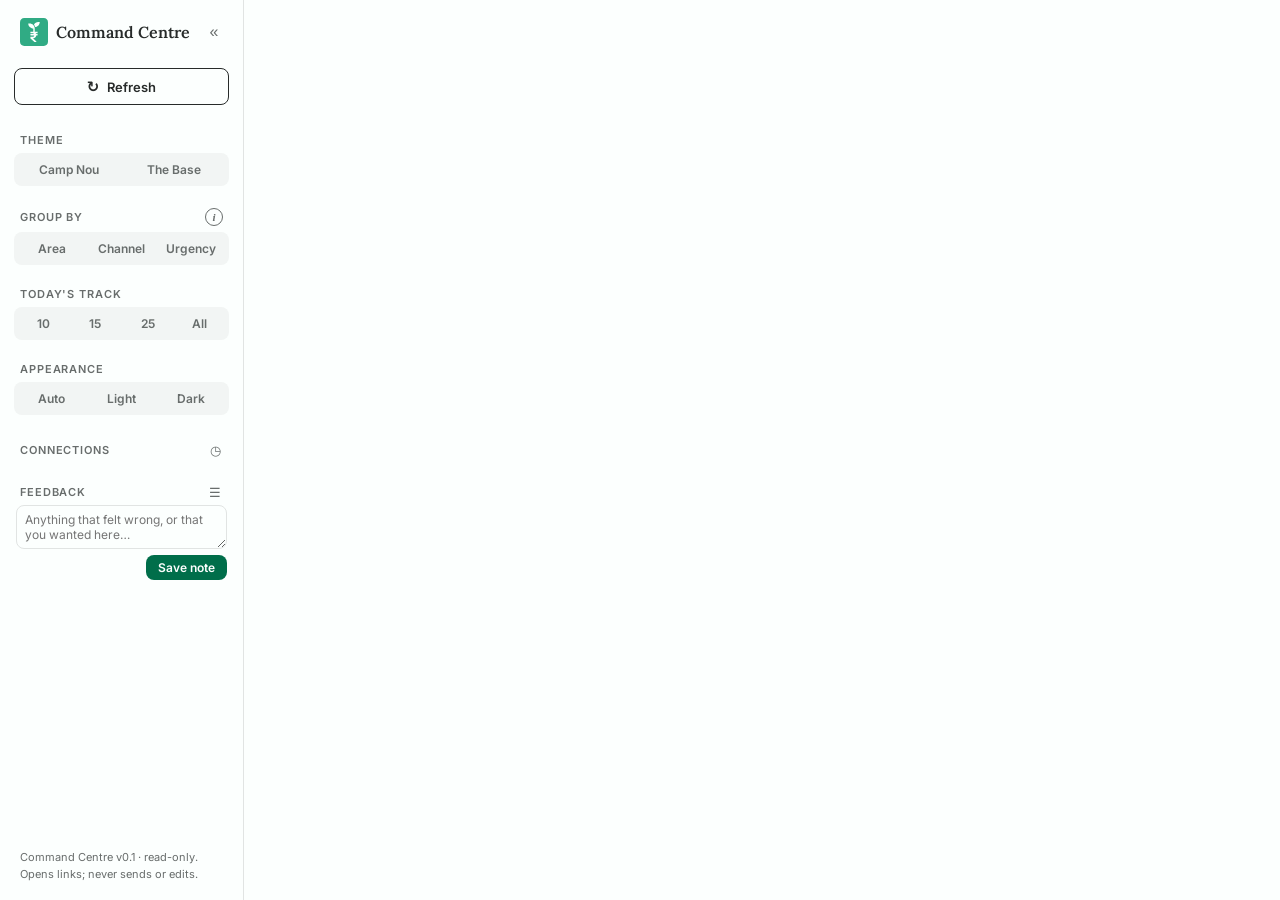
==== commit 23877eba: "Camp Nou: the base becomes a stadium in Blaugrana - New default theme (app/web/camp-nou.html): a hal" ====
--- a/app/web/index.html
+++ b/app/web/index.html
@@ -22,6 +22,7 @@
   .seg button { border: 0; background: none; font: 600 12px var(--sm-font-sans); padding: 6px 0; border-radius: 6px; cursor: pointer; color: var(--sm-text-secondary); }
   .seg button.on { background: var(--sm-paper); color: var(--sm-text); box-shadow: 0 1px 3px rgba(39,43,42,.15); }
   .seg.four { grid-template-columns: repeat(4, 1fr); }
+  .seg.two { grid-template-columns: repeat(2, 1fr); }
   .now { font-size: 11px; color: var(--sm-text-secondary); padding: 6px 6px 0; }
   .refresh { width: 100%; display: flex; align-items: center; justify-content: center; gap: 8px; border: 1.5px solid var(--sm-text); background: var(--sm-paper); color: var(--sm-text); border-radius: 8px; padding: 8px; font: 600 13px var(--sm-font-sans); cursor: pointer; }
   .refresh:hover { background: var(--sm-green-bg-1); }
@@ -109,6 +110,11 @@
   </div>
 
   <div class="sec">
+    <h4>Theme</h4>
+    <div class="seg two" id="skin"><button data-s="camp-nou">Camp Nou</button><button data-s="the-base">The Base</button></div>
+  </div>
+
+  <div class="sec">
     <h4>Group by <button class="info" id="rules-btn" title="How items are sorted" aria-label="How items are sorted">i</button></h4>
     <div class="seg" id="group">
       <button data-g="area">Area</button><button data-g="source">Channel</button><button data-g="urgency">Urgency</button>
@@ -118,7 +124,7 @@
   <div class="sec">
     <h4>Today's track</h4>
     <div class="seg four" id="day">
-      <button data-d="auto" title="Everything due today">Auto</button><button data-d="10">10</button><button data-d="15">15</button><button data-d="20">20</button>
+      <button data-d="10">10</button><button data-d="15">15</button><button data-d="25">25</button><button data-d="all" title="Everything due today">All</button>
     </div>
   </div>
 
@@ -143,7 +149,7 @@
 
   <div class="foot">Command Centre v0.1 · read-only.<br>Opens links; never sends or edits.</div>
 </nav>
-<iframe id="view" title="The Base" src="the-base.html"></iframe>
+<iframe id="view" title="Command Centre"></iframe>
 <dialog id="notes"><header><h3>Your feedback notes</h3><button data-close aria-label="Close">×</button></header><div class="body" id="notes-body"></div></dialog>
 <dialog id="rules"><header><h3>How items are sorted</h3><button data-close aria-label="Close">×</button></header><div class="body" id="rules-body"></div></dialog>
 
@@ -179,7 +185,7 @@
 
   function sendState() {
     const s = scene();
-    view.contentWindow && view.contentWindow.postMessage({ group: load("cc-group", "area"), day: load("cc-day", "auto"), phase: s.phase, dark: s.dark }, "*");
+    view.contentWindow && view.contentWindow.postMessage({ group: load("cc-group", "area"), day: load("cc-day", "25"), phase: s.phase, dark: s.dark }, "*");
   }
 
   const STATUS = {
@@ -201,7 +207,11 @@
     const group = load("cc-group", "area"), appearance = load("cc-appearance", "auto"), s = scene();
     document.querySelectorAll("[data-g]").forEach(b => b.classList.toggle("on", b.dataset.g === group));
     document.querySelectorAll("[data-a]").forEach(b => b.classList.toggle("on", b.dataset.a === appearance));
-    document.querySelectorAll("[data-d]").forEach(b => b.classList.toggle("on", b.dataset.d === load("cc-day", "auto")));
+    document.querySelectorAll("[data-d]").forEach(b => b.classList.toggle("on", b.dataset.d === load("cc-day", "25")));
+    // Theme: Camp Nou by default; switching swaps the page and the nav re-sends its settings on load.
+    const skin = load("cc-skin", "camp-nou");
+    document.querySelectorAll("[data-s]").forEach(b => b.classList.toggle("on", b.dataset.s === skin));
+    if (!view.src.endsWith(skin + ".html")) view.src = skin + ".html";
     document.body.classList.toggle("dark", s.dark);
     document.getElementById("now").textContent = s.note;
     sendState();
@@ -213,6 +223,11 @@
     const b = e.target.closest("[data-g]");
     if (b) { save("cc-group", b.dataset.g); render(); }
   });
+  document.getElementById("skin").addEventListener("click", e => {
+    const b = e.target.closest("[data-s]");
+    if (b) { save("cc-skin", b.dataset.s); render(); }
+  });
+  if (load("cc-day", "25") === "auto") save("cc-day", "25");   // "Auto" was replaced by 25 and All
   document.getElementById("day").addEventListener("click", e => {
     const b = e.target.closest("[data-d]");
     if (b) { save("cc-day", b.dataset.d); render(); }
@@ -254,8 +269,9 @@
         <div><b>${AREAS[area].label}</b><br>${stages.map(s => `<span class="tag">${s.stage} → ${s.label}</span>`).join(" ")}</div></div>`).join("")}
       <h5>What goes on the track</h5>
       <p>Everything due today or overdue (backlog aside), so a light day makes a short track and a heavy day a long one.
-        The track always stays inside your base: on a heavy day the squares sit closer together and a little smaller.
-        "Today's track" in this menu can cap it at 10, 15 or 20; Auto takes everything (up to 40).
+        In Camp Nou the day is a match: tasks spiral out from kick-off across the pitch and the last pass goes into the goal.
+        It always stays on the pitch: on a heavy day the passes sit closer together and a little smaller.
+        "Today's track" in this menu caps it at 10, 15 or 25 (the default); All takes everything due today.
         Tasks you add yourself always go on. Things due later in the week wait in their buildings.</p>
       <p>Frappe leads go closest to a deal first:</p>
       <ol>${r.order.map(s => `<li>${s}</li>`).join("")}</ol>
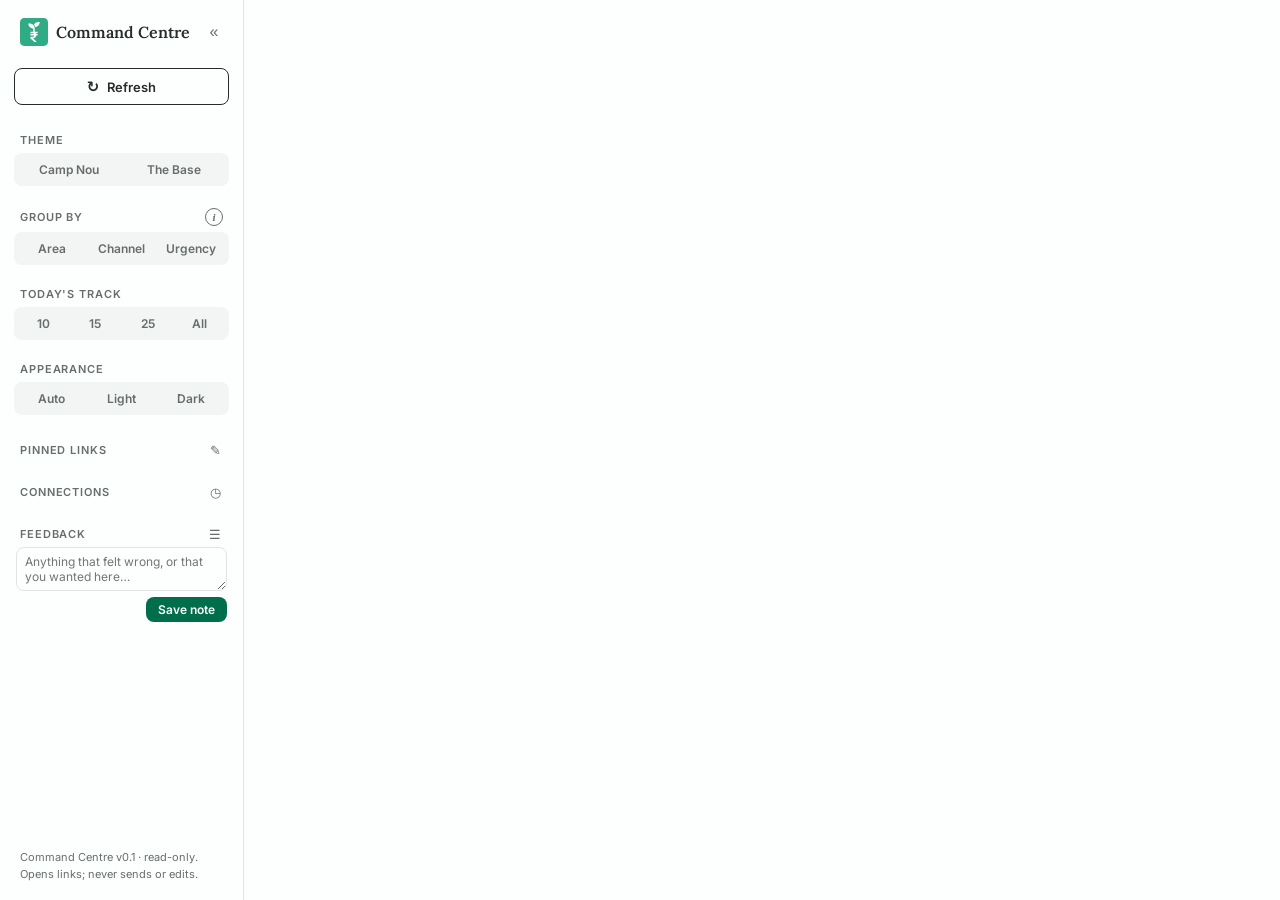
==== commit 77b2c94d: "Pinned links in the menu - A Pinned links section: click a link to open it, the copy button copies i" ====
--- a/app/web/index.html
+++ b/app/web/index.html
@@ -31,6 +31,8 @@
   .refresh.fresh { border-color: var(--sm-green-800); background: var(--sm-green-bg-2); }
   .refresh.fresh .lbl::after { content: " · new data"; color: var(--sm-green-800); }
   @keyframes spin { to { transform: rotate(360deg); } }
+  .upd { font-size: 11px; color: var(--sm-green-800); padding: 4px 6px 0; }
+  .upd a { color: inherit; font-weight: 600; cursor: pointer; text-decoration: underline; }
   .conn { display: flex; align-items: center; gap: 10px; padding: 5px 8px; min-width: 0; border-radius: 6px; }
   .conn:hover { background: var(--sm-paper-p1); }
   .conn .dot { width: 8px; height: 8px; border-radius: 50%; flex: none; }
@@ -79,6 +81,21 @@
   .fb.saved .fb-save { background: var(--sm-green-500); }
   body.dark .fb textarea { background: var(--sm-night); color: var(--sm-paper); border-color: var(--sm-black-800); }
   body.dark .fb-save { background: var(--sm-green-400); color: var(--sm-night); }
+  .links { max-height: 168px; overflow-y: auto; }
+  .lk { display: flex; align-items: center; gap: 6px; padding: 4px 8px; border-radius: 6px; min-width: 0; }
+  .lk:hover { background: var(--sm-paper-p1); }
+  .lk a { flex: 1; min-width: 0; color: inherit; text-decoration: none; white-space: nowrap; overflow: hidden; text-overflow: ellipsis; font-size: 13px; }
+  .lk a:hover { text-decoration: underline; }
+  .lk .cp { border: 0; background: none; color: var(--sm-text-secondary); cursor: pointer; font-size: 12px; padding: 1px 5px; border-radius: 5px; visibility: hidden; }
+  .lk:hover .cp { visibility: visible; }
+  .lk .cp:hover { background: var(--sm-green-bg-2); color: var(--sm-green-800); }
+  .lk .cp.ok { visibility: visible; color: var(--sm-green-800); }
+  body.dark .lk:hover { background: var(--sm-night); }
+  #links-edit .tm { white-space: normal; overflow-wrap: anywhere; }
+  .lf { display: grid; gap: 6px; margin-bottom: 10px; }
+  .lf input { border: 1.5px solid var(--sm-border); border-radius: 8px; padding: 6px 8px; font: 13px var(--sm-font-sans); background: var(--sm-paper); color: var(--sm-text); }
+  .lf input:focus { outline: 2px solid var(--sm-green-500); border-color: transparent; }
+  body.dark .lf input { background: var(--sm-night); color: var(--sm-paper); border-color: var(--sm-black-800); }
   .foot { margin-top: auto; font-size: 11px; color: var(--sm-text-secondary); padding: 0 6px; line-height: 1.5; }
 
   body.dark { background: var(--sm-night); color: var(--sm-paper); }
@@ -105,8 +122,9 @@
   <div class="brand"><img src="springmoney-mark.svg" alt=""><b>Command Centre</b><button class="collapse" id="collapse" title="Collapse menu" aria-label="Collapse menu">«</button></div>
 
   <div class="sec keep">
-    <button class="refresh" id="refresh" title="Refresh now"><span class="ic">↻</span><span class="lbl">Refresh</span></button>
+    <button class="refresh" id="refresh" title="Re-reads Frappe, the scoreboard and the latest Slack and Google updates now. Free: uses no Claude. Slack and Google themselves get new data at their scheduled times (hover a connection to see when)."><span class="ic">↻</span><span class="lbl">Refresh</span></button>
     <div class="now" id="refreshed"></div>
+    <div class="upd" id="upd" hidden></div>
   </div>
 
   <div class="sec">
@@ -132,6 +150,11 @@
     <h4>Appearance</h4>
     <div class="seg" id="appearance"><button data-a="auto">Auto</button><button data-a="light">Light</button><button data-a="dark">Dark</button></div>
     <div class="now" id="now"></div>
+  </div>
+
+  <div class="sec">
+    <h4>Pinned links <button class="times" id="links-btn" title="Add or remove links" aria-label="Add or remove links">✎</button></h4>
+    <div id="links" class="links"></div>
   </div>
 
   <div class="sec">
@@ -151,6 +174,16 @@
 </nav>
 <iframe id="view" title="Command Centre"></iframe>
 <dialog id="notes"><header><h3>Your feedback notes</h3><button data-close aria-label="Close">×</button></header><div class="body" id="notes-body"></div></dialog>
+<dialog id="linksdlg"><header><h3>Pinned links</h3><button data-close aria-label="Close">×</button></header><div class="body">
+  <form id="linkform" class="lf">
+    <input name="label" placeholder="Name, e.g. Investor deck" required maxlength="60">
+    <input name="url" placeholder="https://…" required>
+    <input name="note" placeholder="Note (optional)" maxlength="120">
+    <button class="fb-save">Add link</button>
+  </form>
+  <div id="links-edit"></div>
+  <p class="note">Links only. Passwords belong in your password manager (the "Passwords" link opens Google's); anything saved here can be read by any program on this PC. Saved in D:\command-centre\data\links.md</p>
+</div></dialog>
 <dialog id="rules"><header><h3>How items are sorted</h3><button data-close aria-label="Close">×</button></header><div class="body" id="rules-body"></div></dialog>
 
 <script src="helpers.js"></script>
@@ -189,16 +222,25 @@
   }
 
   const STATUS = {
-    ok: ["d-ok", s => "Updated " + hhmm(s.refreshedAt)],
+    ok: ["d-ok", s => (s.next ? "" : "Updated ") + hhmm(s.refreshedAt)],
     stale: ["d-stale", s => "Stale · " + hhmm(s.refreshedAt)],
     error: ["d-err", () => "Problem"],
     not_connected: ["d-off", () => "Not connected"],
   };
 
+  // When a scheduled source next gets new data ("10:29 → ~13:30", or "→ ~Mon 09:30" after a weekend).
+  // The "~" is because the scheduled runs start within a few minutes of their time.
+  function nextRun(s) {
+    if (!s.next) return "";
+    const at = new Date(s.next), day = at.toDateString() === new Date().toDateString() ? "" : at.toLocaleDateString("en-IN", { weekday: "short" }) + " ";
+    return ` → ~${day}${hhmm(s.next)}`;
+  }
+
   function renderConnections() {
     document.getElementById("conns").innerHTML = META.sources.map(s => {
       const [cls, text] = STATUS[s.status] || STATUS.not_connected;
-      return `<div class="conn s-${s.status}" title="${s.note || ""}"><span class="dot ${cls}"></span><span class="nm">${s.label}</span><span class="st">${text(s)}</span></div>`;
+      const tip = [s.note, s.how].filter(Boolean).join("\n");
+      return `<div class="conn s-${s.status}" title="${esc(tip)}"><span class="dot ${cls}"></span><span class="nm">${s.label}</span><span class="st">${text(s)}${nextRun(s)}</span></div>`;
     }).join("");
     document.getElementById("refreshed").textContent = "Last refreshed " + hhmm(META.refreshedAt);
   }
@@ -247,11 +289,26 @@
   refreshBtn.addEventListener("click", refreshNow);
   window.addEventListener("message", e => { if (e.data && e.data.refresh) refreshNow(); });
 
+  // When the app has moved to a newer approved version from GitHub, say so and how to see it.
+  // Page changes show after a reload; changes to the app itself need it closed and opened again.
+  const upd = document.getElementById("upd");
+  function showUpdate(u) {
+    if (!u || u.status !== "updated") return;
+    // A page opened after the update already shows the new version.
+    if (!u.needsRestart && new Date(u.checkedAt) < new Date(openedAt)) return;
+    upd.hidden = false;
+    upd.innerHTML = u.needsRestart ? "New version installed · close and reopen the app to finish"
+      : 'New version installed · <a id="upd-go">reload</a>';
+    const go = document.getElementById("upd-go");
+    if (go) go.onclick = () => location.reload();
+  }
+
   // The app gathers fresh data in the background. Just after opening, show it straight away;
   // later on, only flag it, so a reload never interrupts what you're doing.
   const openedAt = Date.now();
   setInterval(() => {
-    fetch("/api/version").then(r => r.json()).then(({ version }) => {
+    fetch("/api/version").then(r => r.json()).then(({ version, update }) => {
+      showUpdate(update);
       if (version <= (META.version || 0)) return;
       if (Date.now() - openedAt < 60000) location.reload();
       else refreshBtn.classList.add("fresh");
@@ -339,6 +396,45 @@
       .then(d => renderNotes(d.notes));
   });
 
+  // Pinned links (data\links.md): click opens it, ⧉ copies the address. ✎ adds or removes links.
+  const linksDlg = document.getElementById("linksdlg"), linkForm = document.getElementById("linkform");
+  function renderLinks(links) {
+    document.getElementById("links").innerHTML = links.length ? links.map(l => `<div class="lk" title="${esc([l.note, l.url].filter(Boolean).join("\n"))}">
+      <a href="${safeUrl(l.url)}" target="_blank">${esc(l.label)}</a><button class="cp" data-copy="${esc(l.url)}" title="Copy the address">⧉</button></div>`).join("")
+      : '<div class="now">No links yet. Add some with ✎.</div>';
+    document.getElementById("links-edit").innerHTML = links.map(l => `<div class="nt"><span class="tx"><b>${esc(l.label)}</b><br>
+      <span class="tm">${esc(l.url)}${l.note ? " · " + esc(l.note) : ""}</span></span>
+      <button class="del" data-line="${l.line}" data-url="${esc(l.url)}">Delete</button></div>`).join("");
+  }
+  const loadLinks = () => fetch("/api/links").then(r => r.json()).then(d => renderLinks(d.links)).catch(() => {});
+  loadLinks();
+  document.getElementById("links").addEventListener("click", e => {
+    const b = e.target.closest("[data-copy]");
+    if (!b) return;
+    navigator.clipboard.writeText(b.dataset.copy).then(() => {
+      b.textContent = "✓"; b.classList.add("ok");
+      setTimeout(() => { b.textContent = "⧉"; b.classList.remove("ok"); }, 1200);
+    });
+  });
+  document.getElementById("links-btn").addEventListener("click", () => linksDlg.showModal());
+  linkForm.addEventListener("submit", e => {
+    e.preventDefault();
+    const body = { label: linkForm.label.value, url: linkForm.url.value.trim(), note: linkForm.note.value };
+    fetch("/api/links", { method: "POST", headers: { "Content-Type": "application/json" }, body: JSON.stringify(body) })
+      .then(r => { if (!r.ok) throw new Error(); return r.json(); })
+      .then(d => { renderLinks(d.links); linkForm.reset(); linkForm.querySelector("button").textContent = "Add link"; })
+      .catch(() => { linkForm.querySelector("button").textContent = "Needs a name and an https:// address"; });
+  });
+  linksDlg.addEventListener("click", e => {
+    if (e.target === linksDlg || e.target.closest("[data-close]")) { linksDlg.close(); return; }
+    const b = e.target.closest(".del");
+    if (!b) return;
+    if (!b.classList.contains("sure")) { b.classList.add("sure"); b.textContent = "Sure?"; return; }
+    fetch("/api/links/delete", { method: "POST", headers: { "Content-Type": "application/json" }, body: JSON.stringify({ line: +b.dataset.line, url: b.dataset.url }) })
+      .then(r => r.ok ? r.json() : fetch("/api/links").then(x => x.json()))
+      .then(d => renderLinks(d.links));
+  });
+
   // When the date changes with the app left open, gather fresh data and reload,
   // so "Today", "overdue" and the track always match the real day.
   const openedOn = new Date().toDateString();
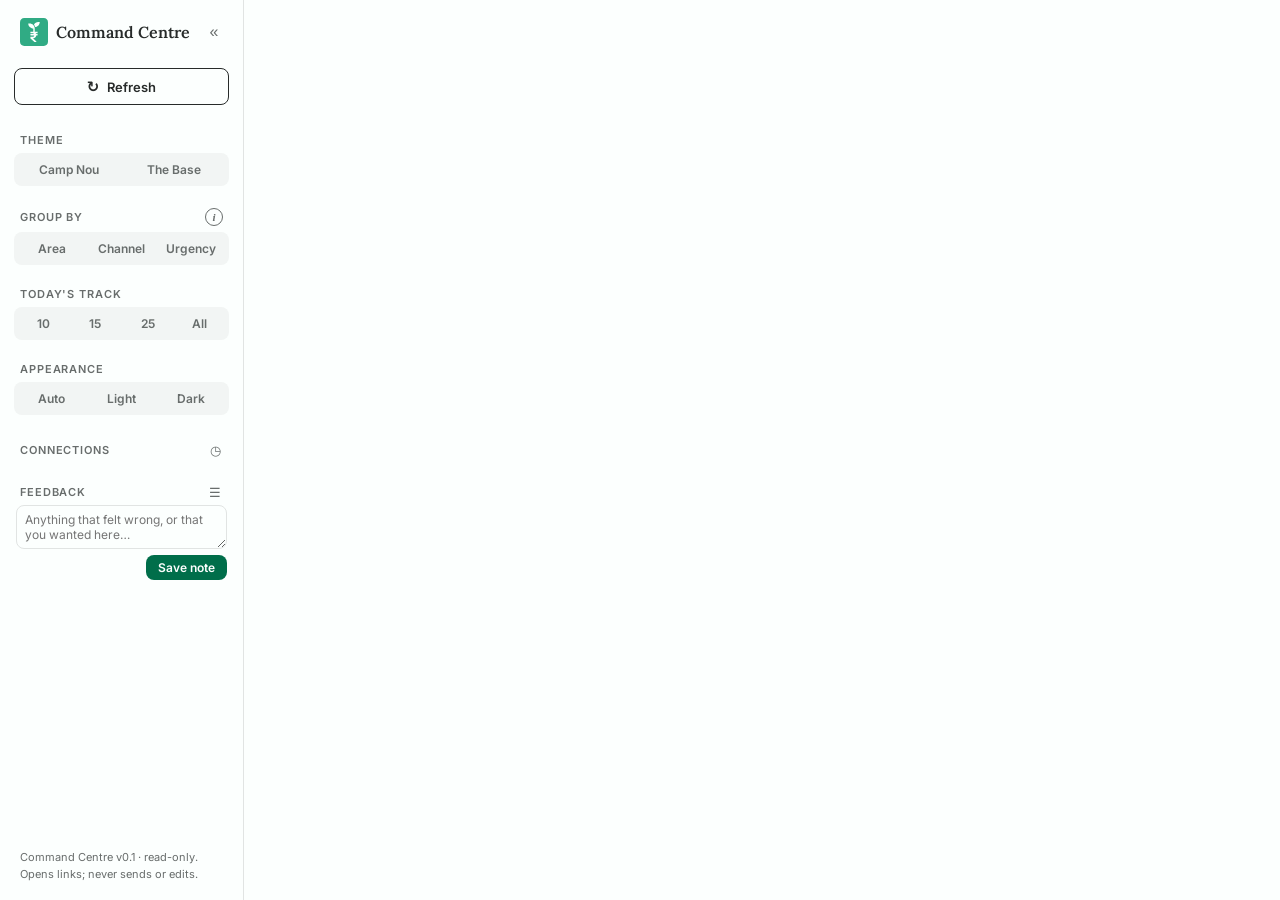
==== commit d32e884f: "Locker room on the map; refresh per connection - Connections show their last update time again, each" ====
--- a/app/web/index.html
+++ b/app/web/index.html
@@ -1,464 +1,399 @@
-<!doctype html>
-<html lang="en-IN">
-<head>
-<meta charset="utf-8">
-<title>Command Centre</title>
-<link rel="stylesheet" href="fonts.css">
-<link rel="stylesheet" href="tokens.css">
-<style>
-  * { box-sizing: border-box; margin: 0; }
-  html, body { height: 100%; }
-  body { display: grid; grid-template-columns: var(--nav-w, 244px) 1fr; transition: grid-template-columns var(--sm-duration-base) var(--sm-ease-standard); background: var(--sm-paper); color: var(--sm-text); font-family: var(--sm-font-sans); font-size: 13px; }
-  iframe { display: block; width: 100%; height: 100%; border: 0; }
-
-  nav { background: var(--sm-paper); border-right: 1px solid var(--sm-border); padding: 18px 14px; display: flex; flex-direction: column; gap: 22px; overflow-y: auto; overflow-x: hidden; min-width: 0; }
-  .brand { display: flex; align-items: center; gap: 8px; padding: 0 2px 0 6px; }
-  .brand img { width: 28px; height: 28px; }
-  .brand b { font-family: var(--sm-font-serif); font-weight: 600; font-size: 16px; white-space: nowrap; flex: 1; min-width: 0; overflow: hidden; text-overflow: ellipsis; }
-  .collapse { margin-left: auto; border: 0; background: none; width: 26px; height: 26px; border-radius: 6px; cursor: pointer; color: var(--sm-text-secondary); font-size: 16px; line-height: 1; flex: none; }
-  .collapse:hover { background: var(--sm-paper-p1); }
-  .sec h4 { font-size: 11px; font-weight: 600; text-transform: uppercase; letter-spacing: .08em; color: var(--sm-text-secondary); padding: 0 6px 6px; }
-  .seg { display: grid; grid-template-columns: repeat(3, 1fr); background: var(--sm-paper-p1); border-radius: 8px; padding: 3px; }
-  .seg button { border: 0; background: none; font: 600 12px var(--sm-font-sans); padding: 6px 0; border-radius: 6px; cursor: pointer; color: var(--sm-text-secondary); }
-  .seg button.on { background: var(--sm-paper); color: var(--sm-text); box-shadow: 0 1px 3px rgba(39,43,42,.15); }
-  .seg.four { grid-template-columns: repeat(4, 1fr); }
-  .seg.two { grid-template-columns: repeat(2, 1fr); }
-  .now { font-size: 11px; color: var(--sm-text-secondary); padding: 6px 6px 0; }
-  .refresh { width: 100%; display: flex; align-items: center; justify-content: center; gap: 8px; border: 1.5px solid var(--sm-text); background: var(--sm-paper); color: var(--sm-text); border-radius: 8px; padding: 8px; font: 600 13px var(--sm-font-sans); cursor: pointer; }
-  .refresh:hover { background: var(--sm-green-bg-1); }
-  .refresh .ic { font-size: 15px; }
-  .refresh.busy .ic { animation: spin 1s linear infinite; }
-  .refresh.fresh { border-color: var(--sm-green-800); background: var(--sm-green-bg-2); }
-  .refresh.fresh .lbl::after { content: " · new data"; color: var(--sm-green-800); }
-  @keyframes spin { to { transform: rotate(360deg); } }
-  .upd { font-size: 11px; color: var(--sm-green-800); padding: 4px 6px 0; }
-  .upd a { color: inherit; font-weight: 600; cursor: pointer; text-decoration: underline; }
-  .conn { display: flex; align-items: center; gap: 10px; padding: 5px 8px; min-width: 0; border-radius: 6px; }
-  .conn:hover { background: var(--sm-paper-p1); }
-  .conn .dot { width: 8px; height: 8px; border-radius: 50%; flex: none; }
-  .conn .nm { flex: 1; min-width: 0; white-space: nowrap; overflow: hidden; text-overflow: ellipsis; }
-  .conn .st { font-size: 10px; color: var(--sm-text-secondary); white-space: nowrap; }
-  /* Update times show on hover, or always with the clock toggle. Problems always show. */
-  .conn.s-ok .st, .conn.s-not_connected .st { display: none; }
-  .conn:hover .st, body.conn-times .conn .st { display: inline; }
-  .conn.s-stale .st { color: var(--sm-amber-700); font-weight: 600; }
-  .conn.s-error .st { color: var(--sm-red-700); font-weight: 600; }
-  .times { border: 0; background: none; color: var(--sm-text-secondary); cursor: pointer; font-size: 13px; padding: 0 2px; line-height: 1; }
-  body.conn-times .times { color: var(--sm-green-800); }
-  body.dark .conn:hover { background: var(--sm-night); }
-  .d-ok { background: var(--sm-green-500); } .d-stale { background: var(--sm-amber-300); } .d-off { border: 1.5px solid var(--sm-black-400); } .d-err { background: var(--sm-red-700); }
-  .sec h4 { display: flex; align-items: center; justify-content: space-between; }
-  .info { width: 18px; height: 18px; border-radius: 50%; border: 1.5px solid currentColor; background: none; color: var(--sm-text-secondary); font: italic 700 11px Georgia, serif; line-height: 1; cursor: pointer; display: grid; place-items: center; padding: 0; }
-  .info:hover { color: var(--sm-green-800); }
-
-  dialog { margin: auto; border: 2px solid var(--sm-text); border-radius: 14px; box-shadow: 4px 4px 0 var(--sm-text); padding: 0; width: min(520px, 92vw); color: var(--sm-text); background: var(--sm-paper); font-family: var(--sm-font-sans); }
-  dialog::backdrop { background: rgba(10, 13, 12, .35); }
-  dialog header { display: flex; align-items: center; gap: 10px; padding: 14px 18px; background: var(--sm-green-800); color: var(--sm-paper); }
-  dialog header h3 { font-family: var(--sm-font-serif); font-weight: 600; font-size: 18px; }
-  dialog header button { margin-left: auto; border: 0; background: rgba(255,255,255,.2); color: var(--sm-paper); width: 26px; height: 26px; border-radius: 50%; cursor: pointer; font-size: 15px; }
-  dialog .body { padding: 14px 18px 18px; font-size: 13px; line-height: 1.55; max-height: 70vh; overflow-y: auto; }
-  dialog h5 { font-size: 11px; font-weight: 600; text-transform: uppercase; letter-spacing: .08em; color: var(--sm-text-secondary); margin: 14px 0 6px; }
-  dialog h5:first-child { margin-top: 0; }
-  dialog ul, dialog ol { padding-left: 18px; }
-  dialog .area { display: flex; gap: 8px; align-items: baseline; padding: 4px 0; }
-  dialog .sw8 { width: 10px; height: 10px; border-radius: 3px; flex: none; transform: translateY(1px); }
-  dialog .tag { display: inline-block; font-size: 11px; background: var(--sm-paper-p2); border-radius: 4px; padding: 0 6px; margin: 2px 2px 0 0; }
-  dialog .note { font-size: 12px; color: var(--sm-text-secondary); margin-top: 14px; }
-  body.dark dialog { background: var(--sm-night-raised); color: var(--sm-paper); border-color: #000; box-shadow: 4px 4px 0 #000; }
-  body.dark dialog .tag { background: var(--sm-black-800); }
-  body.dark dialog h5, body.dark dialog .note { color: var(--sm-black-500); }
-  .nt { display: flex; gap: 10px; align-items: baseline; padding: 7px 0; border-top: 1px solid var(--sm-border); }
-  .nt .tm { font-size: 11px; color: var(--sm-text-secondary); white-space: nowrap; min-width: 38px; }
-  .nt .tx { flex: 1; }
-  .nt .del { border: 0; background: none; color: var(--sm-text-secondary); cursor: pointer; font: 600 11px var(--sm-font-sans); padding: 2px 6px; border-radius: 6px; white-space: nowrap; }
-  .nt .del:hover, .nt .del.sure { color: var(--sm-paper); background: var(--sm-red-700); }
-  body.dark .nt { border-color: var(--sm-black-800); }
-
-  .fb { display: flex; flex-direction: column; gap: 6px; padding: 0 2px; }
-  .fb textarea { resize: vertical; min-height: 44px; border: 1.5px solid var(--sm-border); border-radius: 8px; padding: 6px 8px; font: 12px var(--sm-font-sans); background: var(--sm-paper); color: var(--sm-text); }
-  .fb textarea:focus { outline: 2px solid var(--sm-green-500); border-color: transparent; }
-  .fb-save { align-self: flex-end; border: 0; background: var(--sm-green-800); color: var(--sm-paper); border-radius: 8px; padding: 5px 12px; font: 600 12px var(--sm-font-sans); cursor: pointer; }
-  .fb.saved .fb-save { background: var(--sm-green-500); }
-  body.dark .fb textarea { background: var(--sm-night); color: var(--sm-paper); border-color: var(--sm-black-800); }
-  body.dark .fb-save { background: var(--sm-green-400); color: var(--sm-night); }
-  .links { max-height: 168px; overflow-y: auto; }
-  .lk { display: flex; align-items: center; gap: 6px; padding: 4px 8px; border-radius: 6px; min-width: 0; }
-  .lk:hover { background: var(--sm-paper-p1); }
-  .lk a { flex: 1; min-width: 0; color: inherit; text-decoration: none; white-space: nowrap; overflow: hidden; text-overflow: ellipsis; font-size: 13px; }
-  .lk a:hover { text-decoration: underline; }
-  .lk .cp { border: 0; background: none; color: var(--sm-text-secondary); cursor: pointer; font-size: 12px; padding: 1px 5px; border-radius: 5px; visibility: hidden; }
-  .lk:hover .cp { visibility: visible; }
-  .lk .cp:hover { background: var(--sm-green-bg-2); color: var(--sm-green-800); }
-  .lk .cp.ok { visibility: visible; color: var(--sm-green-800); }
-  body.dark .lk:hover { background: var(--sm-night); }
-  #links-edit .tm { white-space: normal; overflow-wrap: anywhere; }
-  .lf { display: grid; gap: 6px; margin-bottom: 10px; }
-  .lf input { border: 1.5px solid var(--sm-border); border-radius: 8px; padding: 6px 8px; font: 13px var(--sm-font-sans); background: var(--sm-paper); color: var(--sm-text); }
-  .lf input:focus { outline: 2px solid var(--sm-green-500); border-color: transparent; }
-  body.dark .lf input { background: var(--sm-night); color: var(--sm-paper); border-color: var(--sm-black-800); }
-  .foot { margin-top: auto; font-size: 11px; color: var(--sm-text-secondary); padding: 0 6px; line-height: 1.5; }
-
-  body.dark { background: var(--sm-night); color: var(--sm-paper); }
-  body.dark nav { background: var(--sm-night-raised); border-color: var(--sm-black-800); }
-  body.dark .seg { background: var(--sm-night); }
-  body.dark .seg button.on { background: var(--sm-black-800); color: var(--sm-paper); }
-  body.dark .sec h4, body.dark .conn .st, body.dark .foot, body.dark .now { color: var(--sm-black-500); }
-  body.dark .collapse:hover { background: var(--sm-night); }
-  body.dark .refresh { background: var(--sm-night-raised); color: var(--sm-paper); border-color: var(--sm-black-600); }
-  body.dark .refresh:hover { background: var(--sm-night); }
-
-  body.collapsed { --nav-w: 56px; }
-  body.collapsed nav { padding: 18px 8px; overflow: hidden; }
-  body.collapsed nav .sec, body.collapsed nav .foot, body.collapsed .brand b { display: none; }
-  body.collapsed .brand { flex-direction: column; gap: 12px; padding: 0; }
-  body.collapsed .collapse { margin-left: 0; transform: rotate(180deg); }
-  body.collapsed nav .sec.keep { display: block; }
-  body.collapsed .refresh { padding: 8px 0; }
-  body.collapsed .refresh .lbl, body.collapsed .sec.keep .now { display: none; }
-</style>
-</head>
-<body>
-<nav>
-  <div class="brand"><img src="springmoney-mark.svg" alt=""><b>Command Centre</b><button class="collapse" id="collapse" title="Collapse menu" aria-label="Collapse menu">«</button></div>
-
-  <div class="sec keep">
-    <button class="refresh" id="refresh" title="Re-reads Frappe, the scoreboard and the latest Slack and Google updates now. Free: uses no Claude. Slack and Google themselves get new data at their scheduled times (hover a connection to see when)."><span class="ic">↻</span><span class="lbl">Refresh</span></button>
-    <div class="now" id="refreshed"></div>
-    <div class="upd" id="upd" hidden></div>
-  </div>
-
-  <div class="sec">
-    <h4>Theme</h4>
-    <div class="seg two" id="skin"><button data-s="camp-nou">Camp Nou</button><button data-s="the-base">The Base</button></div>
-  </div>
-
-  <div class="sec">
-    <h4>Group by <button class="info" id="rules-btn" title="How items are sorted" aria-label="How items are sorted">i</button></h4>
-    <div class="seg" id="group">
-      <button data-g="area">Area</button><button data-g="source">Channel</button><button data-g="urgency">Urgency</button>
-    </div>
-  </div>
-
-  <div class="sec">
-    <h4>Today's track</h4>
-    <div class="seg four" id="day">
-      <button data-d="10">10</button><button data-d="15">15</button><button data-d="25">25</button><button data-d="all" title="Everything due today">All</button>
-    </div>
-  </div>
-
-  <div class="sec">
-    <h4>Appearance</h4>
-    <div class="seg" id="appearance"><button data-a="auto">Auto</button><button data-a="light">Light</button><button data-a="dark">Dark</button></div>
-    <div class="now" id="now"></div>
-  </div>
-
-  <div class="sec">
-    <h4>Pinned links <button class="times" id="links-btn" title="Add or remove links" aria-label="Add or remove links">✎</button></h4>
-    <div id="links" class="links"></div>
-  </div>
-
-  <div class="sec">
-    <h4>Connections <button class="times" id="times" title="Always show update times" aria-label="Always show update times">◷</button></h4>
-    <div id="conns"></div>
-  </div>
-
-  <div class="sec">
-    <h4><span>Feedback <span class="now" id="fb-count" style="padding:0"></span></span><button class="times" id="notes-btn" title="See saved notes" aria-label="See saved notes">☰</button></h4>
-    <form id="fb" class="fb">
-      <textarea name="t" rows="2" placeholder="Anything that felt wrong, or that you wanted here…"></textarea>
-      <button class="fb-save">Save note</button>
-    </form>
-  </div>
-
-  <div class="foot">Command Centre v0.1 · read-only.<br>Opens links; never sends or edits.</div>
-</nav>
-<iframe id="view" title="Command Centre"></iframe>
-<dialog id="notes"><header><h3>Your feedback notes</h3><button data-close aria-label="Close">×</button></header><div class="body" id="notes-body"></div></dialog>
-<dialog id="linksdlg"><header><h3>Pinned links</h3><button data-close aria-label="Close">×</button></header><div class="body">
-  <form id="linkform" class="lf">
-    <input name="label" placeholder="Name, e.g. Investor deck" required maxlength="60">
-    <input name="url" placeholder="https://…" required>
-    <input name="note" placeholder="Note (optional)" maxlength="120">
-    <button class="fb-save">Add link</button>
-  </form>
-  <div id="links-edit"></div>
-  <p class="note">Links only. Passwords belong in your password manager (the "Passwords" link opens Google's); anything saved here can be read by any program on this PC. Saved in D:\command-centre\data\links.md</p>
-</div></dialog>
-<dialog id="rules"><header><h3>How items are sorted</h3><button data-close aria-label="Close">×</button></header><div class="body" id="rules-body"></div></dialog>
-
-<script src="helpers.js"></script>
-<script src="data.js"></script>
-<script>
-  cleanData();
-  const view = document.getElementById("view");
-
-  function load(key, fallback) {
-    try { return localStorage.getItem(key) || fallback; } catch (e) { return fallback; }
-  }
-  function save(key, value) {
-    try { localStorage.setItem(key, value); } catch (e) {}
-  }
-
-  const PHASE_NAMES = { morning: "Morning", day: "Day", evening: "Evening", night: "Night" };
-
-  // Morning until 11, day until 16:30, evening until 19:00, then night.
-  function clockPhase(d = new Date()) {
-    const h = d.getHours() + d.getMinutes() / 60;
-    return h >= 6 && h < 11 ? "morning" : h < 16.5 && h >= 11 ? "day" : h < 19 && h >= 16.5 ? "evening" : "night";
-  }
-
-  // Auto follows the clock and goes dark at night; Light and Dark are fixed.
-  function scene() {
-    const a = load("cc-appearance", "auto");
-    if (a === "light") return { phase: "day", dark: false, note: "Always daytime" };
-    if (a === "dark") return { phase: "night", dark: true, note: "Always night" };
-    const phase = clockPhase();
-    return { phase, dark: phase === "night", note: `Now: ${PHASE_NAMES[phase].toLowerCase()}, from the clock` };
-  }
-
-  function sendState() {
-    const s = scene();
-    view.contentWindow && view.contentWindow.postMessage({ group: load("cc-group", "area"), day: load("cc-day", "25"), phase: s.phase, dark: s.dark }, "*");
-  }
-
-  const STATUS = {
-    ok: ["d-ok", s => (s.next ? "" : "Updated ") + hhmm(s.refreshedAt)],
-    stale: ["d-stale", s => "Stale · " + hhmm(s.refreshedAt)],
-    error: ["d-err", () => "Problem"],
-    not_connected: ["d-off", () => "Not connected"],
-  };
-
-  // When a scheduled source next gets new data ("10:29 → ~13:30", or "→ ~Mon 09:30" after a weekend).
-  // The "~" is because the scheduled runs start within a few minutes of their time.
-  function nextRun(s) {
-    if (!s.next) return "";
-    const at = new Date(s.next), day = at.toDateString() === new Date().toDateString() ? "" : at.toLocaleDateString("en-IN", { weekday: "short" }) + " ";
-    return ` → ~${day}${hhmm(s.next)}`;
-  }
-
-  function renderConnections() {
-    document.getElementById("conns").innerHTML = META.sources.map(s => {
-      const [cls, text] = STATUS[s.status] || STATUS.not_connected;
-      const tip = [s.note, s.how].filter(Boolean).join("\n");
-      return `<div class="conn s-${s.status}" title="${esc(tip)}"><span class="dot ${cls}"></span><span class="nm">${s.label}</span><span class="st">${text(s)}${nextRun(s)}</span></div>`;
-    }).join("");
-    document.getElementById("refreshed").textContent = "Last refreshed " + hhmm(META.refreshedAt);
-  }
-
-  function render() {
-    const group = load("cc-group", "area"), appearance = load("cc-appearance", "auto"), s = scene();
-    document.querySelectorAll("[data-g]").forEach(b => b.classList.toggle("on", b.dataset.g === group));
-    document.querySelectorAll("[data-a]").forEach(b => b.classList.toggle("on", b.dataset.a === appearance));
-    document.querySelectorAll("[data-d]").forEach(b => b.classList.toggle("on", b.dataset.d === load("cc-day", "25")));
-    // Theme: Camp Nou by default; switching swaps the page and the nav re-sends its settings on load.
-    const skin = load("cc-skin", "camp-nou");
-    document.querySelectorAll("[data-s]").forEach(b => b.classList.toggle("on", b.dataset.s === skin));
-    if (!view.src.endsWith(skin + ".html")) view.src = skin + ".html";
-    document.body.classList.toggle("dark", s.dark);
-    document.getElementById("now").textContent = s.note;
-    sendState();
-  }
-
-  view.addEventListener("load", sendState);
-
-  document.getElementById("group").addEventListener("click", e => {
-    const b = e.target.closest("[data-g]");
-    if (b) { save("cc-group", b.dataset.g); render(); }
-  });
-  document.getElementById("skin").addEventListener("click", e => {
-    const b = e.target.closest("[data-s]");
-    if (b) { save("cc-skin", b.dataset.s); render(); }
-  });
-  if (load("cc-day", "25") === "auto") save("cc-day", "25");   // "Auto" was replaced by 25 and All
-  document.getElementById("day").addEventListener("click", e => {
-    const b = e.target.closest("[data-d]");
-    if (b) { save("cc-day", b.dataset.d); render(); }
-  });
-  document.getElementById("appearance").addEventListener("click", e => {
-    const b = e.target.closest("[data-a]");
-    if (b) { save("cc-appearance", b.dataset.a); render(); }
-  });
-
-  // Refresh gathers everything fresh right now, then reloads.
-  const refreshBtn = document.getElementById("refresh");
-  function refreshNow() {
-    refreshBtn.classList.add("busy");
-    refreshBtn.querySelector(".lbl").textContent = "Refreshing…";
-    fetch("/api/refresh", { method: "POST", headers: { "Content-Type": "application/json" }, body: "{}" }).finally(() => location.reload());
-  }
-  refreshBtn.addEventListener("click", refreshNow);
-  window.addEventListener("message", e => { if (e.data && e.data.refresh) refreshNow(); });
-
-  // When the app has moved to a newer approved version from GitHub, say so and how to see it.
-  // Page changes show after a reload; changes to the app itself need it closed and opened again.
-  const upd = document.getElementById("upd");
-  function showUpdate(u) {
-    if (!u || u.status !== "updated") return;
-    // A page opened after the update already shows the new version.
-    if (!u.needsRestart && new Date(u.checkedAt) < new Date(openedAt)) return;
-    upd.hidden = false;
-    upd.innerHTML = u.needsRestart ? "New version installed · close and reopen the app to finish"
-      : 'New version installed · <a id="upd-go">reload</a>';
-    const go = document.getElementById("upd-go");
-    if (go) go.onclick = () => location.reload();
-  }
-
-  // The app gathers fresh data in the background. Just after opening, show it straight away;
-  // later on, only flag it, so a reload never interrupts what you're doing.
-  const openedAt = Date.now();
-  setInterval(() => {
-    fetch("/api/version").then(r => r.json()).then(({ version, update }) => {
-      showUpdate(update);
-      if (version <= (META.version || 0)) return;
-      if (Date.now() - openedAt < 60000) location.reload();
-      else refreshBtn.classList.add("fresh");
-    }).catch(() => {});
-  }, 5000);
-
-  // The rules come with the data, so this always matches what the app is doing.
-  function renderRules() {
-    const r = RULES, tags = list => list.map(s => `<span class="tag">${s}</span>`).join(" ");
-    document.getElementById("rules-body").innerHTML = `
-      <h5>What comes in from Frappe</h5>
-      <p>Leads with a follow-up date ${r.window}. Leads in these stages are left out as closed: ${tags(r.skipped)}</p>
-      <h5>Which building each lead goes to</h5>
-      ${Object.entries(r.areas).map(([area, stages]) => `<div class="area"><span class="sw8" style="background:${AREAS[area].color}"></span>
-        <div><b>${AREAS[area].label}</b><br>${stages.map(s => `<span class="tag">${s.stage} → ${s.label}</span>`).join(" ")}</div></div>`).join("")}
-      <h5>What goes on the track</h5>
-      <p>Everything due today or overdue (backlog aside), so a light day makes a short track and a heavy day a long one.
-        In Camp Nou the day is a match: tasks spiral out from kick-off across the pitch and the last pass goes into the goal.
-        It always stays on the pitch: on a heavy day the passes sit closer together and a little smaller.
-        "Today's track" in this menu caps it at 10, 15 or 25 (the default); All takes everything due today.
-        Tasks you add yourself always go on. Things due later in the week wait in their buildings.</p>
-      <p>Frappe leads go closest to a deal first:</p>
-      <ol>${r.order.map(s => `<li>${s}</li>`).join("")}</ol>
-      <p>Within the same stage, the most overdue comes first.</p>
-      <h5>Slack, Gmail, Calendar, Drive and the content calendar</h5>
-      <ul>${r.feeds.map(f => `<li>${f}</li>`).join("")}</ul>
-      <h5>Backlog</h5>
-      <p>Anything overdue by more than ${r.backlogDays} days stays off the track and out of the protests. Each building shows how many, with a link to them in Frappe.</p>
-      <p class="note">Want a rule changed? Ask Claude in a Command Centre session.</p>`;
-  }
-  const rules = document.getElementById("rules");
-  document.getElementById("rules-btn").addEventListener("click", () => rules.showModal());
-  rules.addEventListener("click", e => { if (e.target === rules || e.target.closest("[data-close]")) rules.close(); });
-
-  // Clock toggle beside "Connections": show update times always, or only on hover.
-  const applyTimes = () => document.body.classList.toggle("conn-times", load("cc-times", "hover") === "always");
-  document.getElementById("times").addEventListener("click", () => {
-    save("cc-times", load("cc-times", "hover") === "always" ? "hover" : "always");
-    applyTimes();
-  });
-  applyTimes();
-
-  // Feedback notes for the sign-off review, saved to data\feedback.md.
-  const fb = document.getElementById("fb");
-  const showCount = n => document.getElementById("fb-count").textContent = n ? `· ${n} saved` : "";
-  fetch("/api/feedback").then(r => r.json()).then(d => showCount(d.count)).catch(() => {});
-  fb.addEventListener("submit", e => {
-    e.preventDefault();
-    const text = fb.t.value.trim();
-    if (!text) return;
-    fetch("/api/feedback", { method: "POST", headers: { "Content-Type": "application/json" }, body: JSON.stringify({ text }) })
-      .then(r => r.json()).then(d => {
-        showCount(d.count);
-        fb.t.value = "";
-        fb.querySelector("button").textContent = "Saved ✓";
-        fb.classList.add("saved");
-        setTimeout(() => { fb.querySelector("button").textContent = "Save note"; fb.classList.remove("saved"); }, 1800);
-      }).catch(() => { fb.querySelector("button").textContent = "Couldn't save"; });
-  });
-
-  // Saved notes, newest first and grouped by day. Delete asks "Sure?" on the first click.
-  const notesDlg = document.getElementById("notes");
-  function renderNotes(notes) {
-    showCount(notes.length);
-    if (!notes.length) { document.getElementById("notes-body").innerHTML = '<p class="note">No notes yet. Use the box in the menu whenever something strikes you.</p>'; return; }
-    let html = "", day = "";
-    [...notes].reverse().forEach(n => {
-      const [d, t] = n.when.split(", ");
-      if (d !== day) { day = d; html += `<h5>${esc(d)}</h5>`; }
-      html += `<div class="nt"><span class="tm">${esc(t || "")}</span><span class="tx">${esc(n.text)}</span>
-        <button class="del" data-line="${n.line}" data-text="${esc(n.text)}">Delete</button></div>`;
-    });
-    document.getElementById("notes-body").innerHTML = html + '<p class="note">Saved in D:\\command-centre\\data\\feedback.md</p>';
-  }
-  document.getElementById("notes-btn").addEventListener("click", () => {
-    fetch("/api/feedback").then(r => r.json()).then(d => { renderNotes(d.notes); notesDlg.showModal(); });
-  });
-  notesDlg.addEventListener("click", e => {
-    if (e.target === notesDlg || e.target.closest("[data-close]")) { notesDlg.close(); return; }
-    const b = e.target.closest(".del");
-    if (!b) return;
-    if (!b.classList.contains("sure")) { b.classList.add("sure"); b.textContent = "Sure?"; return; }
-    fetch("/api/feedback/delete", { method: "POST", headers: { "Content-Type": "application/json" }, body: JSON.stringify({ line: +b.dataset.line, text: b.dataset.text }) })
-      .then(r => r.ok ? r.json() : fetch("/api/feedback").then(x => x.json()))
-      .then(d => renderNotes(d.notes));
-  });
-
-  // Pinned links (data\links.md): click opens it, ⧉ copies the address. ✎ adds or removes links.
-  const linksDlg = document.getElementById("linksdlg"), linkForm = document.getElementById("linkform");
-  function renderLinks(links) {
-    document.getElementById("links").innerHTML = links.length ? links.map(l => `<div class="lk" title="${esc([l.note, l.url].filter(Boolean).join("\n"))}">
-      <a href="${safeUrl(l.url)}" target="_blank">${esc(l.label)}</a><button class="cp" data-copy="${esc(l.url)}" title="Copy the address">⧉</button></div>`).join("")
-      : '<div class="now">No links yet. Add some with ✎.</div>';
-    document.getElementById("links-edit").innerHTML = links.map(l => `<div class="nt"><span class="tx"><b>${esc(l.label)}</b><br>
-      <span class="tm">${esc(l.url)}${l.note ? " · " + esc(l.note) : ""}</span></span>
-      <button class="del" data-line="${l.line}" data-url="${esc(l.url)}">Delete</button></div>`).join("");
-  }
-  const loadLinks = () => fetch("/api/links").then(r => r.json()).then(d => renderLinks(d.links)).catch(() => {});
-  loadLinks();
-  document.getElementById("links").addEventListener("click", e => {
-    const b = e.target.closest("[data-copy]");
-    if (!b) return;
-    navigator.clipboard.writeText(b.dataset.copy).then(() => {
-      b.textContent = "✓"; b.classList.add("ok");
-      setTimeout(() => { b.textContent = "⧉"; b.classList.remove("ok"); }, 1200);
-    });
-  });
-  document.getElementById("links-btn").addEventListener("click", () => linksDlg.showModal());
-  linkForm.addEventListener("submit", e => {
-    e.preventDefault();
-    const body = { label: linkForm.label.value, url: linkForm.url.value.trim(), note: linkForm.note.value };
-    fetch("/api/links", { method: "POST", headers: { "Content-Type": "application/json" }, body: JSON.stringify(body) })
-      .then(r => { if (!r.ok) throw new Error(); return r.json(); })
-      .then(d => { renderLinks(d.links); linkForm.reset(); linkForm.querySelector("button").textContent = "Add link"; })
-      .catch(() => { linkForm.querySelector("button").textContent = "Needs a name and an https:// address"; });
-  });
-  linksDlg.addEventListener("click", e => {
-    if (e.target === linksDlg || e.target.closest("[data-close]")) { linksDlg.close(); return; }
-    const b = e.target.closest(".del");
-    if (!b) return;
-    if (!b.classList.contains("sure")) { b.classList.add("sure"); b.textContent = "Sure?"; return; }
-    fetch("/api/links/delete", { method: "POST", headers: { "Content-Type": "application/json" }, body: JSON.stringify({ line: +b.dataset.line, url: b.dataset.url }) })
-      .then(r => r.ok ? r.json() : fetch("/api/links").then(x => x.json()))
-      .then(d => renderLinks(d.links));
-  });
-
-  // When the date changes with the app left open, gather fresh data and reload,
-  // so "Today", "overdue" and the track always match the real day.
-  const openedOn = new Date().toDateString();
-  setInterval(() => { if (new Date().toDateString() !== openedOn) refreshNow(); }, 60000);
-
-  function applyNav() {
-    const collapsed = load("cc-nav", "open") === "collapsed";
-    document.body.classList.toggle("collapsed", collapsed);
-    const b = document.getElementById("collapse");
-    b.title = b.ariaLabel = collapsed ? "Expand menu" : "Collapse menu";
-  }
-  document.getElementById("collapse").addEventListener("click", () => {
-    save("cc-nav", load("cc-nav", "open") === "collapsed" ? "open" : "collapsed");
-    applyNav();
-  });
-
-  // Keep Auto in step with the clock, redrawing only when the time of day actually changes.
-  let lastPhase = scene().phase;
-  setInterval(() => { const p = scene().phase; if (p !== lastPhase) { lastPhase = p; render(); } }, 60000);
-
-  applyNav();
-  renderConnections();
-  renderRules();
-  render();
-</script>
-</body>
-</html>
+<!doctype html>
+<html lang="en-IN">
+<head>
+<meta charset="utf-8">
+<title>Command Centre</title>
+<link rel="stylesheet" href="fonts.css">
+<link rel="stylesheet" href="tokens.css">
+<style>
+  * { box-sizing: border-box; margin: 0; }
+  html, body { height: 100%; }
+  body { display: grid; grid-template-columns: var(--nav-w, 244px) 1fr; transition: grid-template-columns var(--sm-duration-base) var(--sm-ease-standard); background: var(--sm-paper); color: var(--sm-text); font-family: var(--sm-font-sans); font-size: 13px; }
+  iframe { display: block; width: 100%; height: 100%; border: 0; }
+
+  nav { background: var(--sm-paper); border-right: 1px solid var(--sm-border); padding: 18px 14px; display: flex; flex-direction: column; gap: 22px; overflow-y: auto; overflow-x: hidden; min-width: 0; }
+  .brand { display: flex; align-items: center; gap: 8px; padding: 0 2px 0 6px; }
+  .brand img { width: 28px; height: 28px; }
+  .brand b { font-family: var(--sm-font-serif); font-weight: 600; font-size: 16px; white-space: nowrap; flex: 1; min-width: 0; overflow: hidden; text-overflow: ellipsis; }
+  .collapse { margin-left: auto; border: 0; background: none; width: 26px; height: 26px; border-radius: 6px; cursor: pointer; color: var(--sm-text-secondary); font-size: 16px; line-height: 1; flex: none; }
+  .collapse:hover { background: var(--sm-paper-p1); }
+  .sec h4 { font-size: 11px; font-weight: 600; text-transform: uppercase; letter-spacing: .08em; color: var(--sm-text-secondary); padding: 0 6px 6px; }
+  .seg { display: grid; grid-template-columns: repeat(3, 1fr); background: var(--sm-paper-p1); border-radius: 8px; padding: 3px; }
+  .seg button { border: 0; background: none; font: 600 12px var(--sm-font-sans); padding: 6px 0; border-radius: 6px; cursor: pointer; color: var(--sm-text-secondary); }
+  .seg button.on { background: var(--sm-paper); color: var(--sm-text); box-shadow: 0 1px 3px rgba(39,43,42,.15); }
+  .seg.four { grid-template-columns: repeat(4, 1fr); }
+  .seg.two { grid-template-columns: repeat(2, 1fr); }
+  .now { font-size: 11px; color: var(--sm-text-secondary); padding: 6px 6px 0; }
+  .refresh { width: 100%; display: flex; align-items: center; justify-content: center; gap: 8px; border: 1.5px solid var(--sm-text); background: var(--sm-paper); color: var(--sm-text); border-radius: 8px; padding: 8px; font: 600 13px var(--sm-font-sans); cursor: pointer; }
+  .refresh:hover { background: var(--sm-green-bg-1); }
+  .refresh .ic { font-size: 15px; }
+  .refresh.busy .ic { animation: spin 1s linear infinite; }
+  .refresh.fresh { border-color: var(--sm-green-800); background: var(--sm-green-bg-2); }
+  .refresh.fresh .lbl::after { content: " · new data"; color: var(--sm-green-800); }
+  @keyframes spin { to { transform: rotate(360deg); } }
+  .upd { font-size: 11px; color: var(--sm-green-800); padding: 4px 6px 0; }
+  .upd a { color: inherit; font-weight: 600; cursor: pointer; text-decoration: underline; }
+  .conn { display: flex; align-items: center; gap: 10px; padding: 5px 8px; min-width: 0; border-radius: 6px; }
+  .conn:hover { background: var(--sm-paper-p1); }
+  .conn .dot { width: 8px; height: 8px; border-radius: 50%; flex: none; }
+  .conn .nm { flex: 1; min-width: 0; white-space: nowrap; overflow: hidden; text-overflow: ellipsis; }
+  .conn .st { font-size: 10px; color: var(--sm-text-secondary); white-space: nowrap; }
+  .conn .rf { border: 0; background: none; color: var(--sm-text-secondary); cursor: pointer; font-size: 13px; line-height: 1; padding: 1px 3px; border-radius: 5px; }
+  .conn .rf:hover { background: var(--sm-green-bg-2); color: var(--sm-green-800); }
+  .conn .rf.busy { animation: spin 1s linear infinite; }
+  /* Update times show on hover, or always with the clock toggle. Problems always show. */
+  .conn.s-ok .st, .conn.s-not_connected .st { display: none; }
+  .conn:hover .st, body.conn-times .conn .st { display: inline; }
+  .conn.s-stale .st { color: var(--sm-amber-700); font-weight: 600; }
+  .conn.s-error .st { color: var(--sm-red-700); font-weight: 600; }
+  .times { border: 0; background: none; color: var(--sm-text-secondary); cursor: pointer; font-size: 13px; padding: 0 2px; line-height: 1; }
+  body.conn-times .times { color: var(--sm-green-800); }
+  body.dark .conn:hover { background: var(--sm-night); }
+  .d-ok { background: var(--sm-green-500); } .d-stale { background: var(--sm-amber-300); } .d-off { border: 1.5px solid var(--sm-black-400); } .d-err { background: var(--sm-red-700); }
+  .sec h4 { display: flex; align-items: center; justify-content: space-between; }
+  .info { width: 18px; height: 18px; border-radius: 50%; border: 1.5px solid currentColor; background: none; color: var(--sm-text-secondary); font: italic 700 11px Georgia, serif; line-height: 1; cursor: pointer; display: grid; place-items: center; padding: 0; }
+  .info:hover { color: var(--sm-green-800); }
+
+  dialog { margin: auto; border: 2px solid var(--sm-text); border-radius: 14px; box-shadow: 4px 4px 0 var(--sm-text); padding: 0; width: min(520px, 92vw); color: var(--sm-text); background: var(--sm-paper); font-family: var(--sm-font-sans); }
+  dialog::backdrop { background: rgba(10, 13, 12, .35); }
+  dialog header { display: flex; align-items: center; gap: 10px; padding: 14px 18px; background: var(--sm-green-800); color: var(--sm-paper); }
+  dialog header h3 { font-family: var(--sm-font-serif); font-weight: 600; font-size: 18px; }
+  dialog header button { margin-left: auto; border: 0; background: rgba(255,255,255,.2); color: var(--sm-paper); width: 26px; height: 26px; border-radius: 50%; cursor: pointer; font-size: 15px; }
+  dialog .body { padding: 14px 18px 18px; font-size: 13px; line-height: 1.55; max-height: 70vh; overflow-y: auto; }
+  dialog h5 { font-size: 11px; font-weight: 600; text-transform: uppercase; letter-spacing: .08em; color: var(--sm-text-secondary); margin: 14px 0 6px; }
+  dialog h5:first-child { margin-top: 0; }
+  dialog ul, dialog ol { padding-left: 18px; }
+  dialog .area { display: flex; gap: 8px; align-items: baseline; padding: 4px 0; }
+  dialog .sw8 { width: 10px; height: 10px; border-radius: 3px; flex: none; transform: translateY(1px); }
+  dialog .tag { display: inline-block; font-size: 11px; background: var(--sm-paper-p2); border-radius: 4px; padding: 0 6px; margin: 2px 2px 0 0; }
+  dialog .note { font-size: 12px; color: var(--sm-text-secondary); margin-top: 14px; }
+  body.dark dialog { background: var(--sm-night-raised); color: var(--sm-paper); border-color: #000; box-shadow: 4px 4px 0 #000; }
+  body.dark dialog .tag { background: var(--sm-black-800); }
+  body.dark dialog h5, body.dark dialog .note { color: var(--sm-black-500); }
+  .nt { display: flex; gap: 10px; align-items: baseline; padding: 7px 0; border-top: 1px solid var(--sm-border); }
+  .nt .tm { font-size: 11px; color: var(--sm-text-secondary); white-space: nowrap; min-width: 38px; }
+  .nt .tx { flex: 1; }
+  .nt .del { border: 0; background: none; color: var(--sm-text-secondary); cursor: pointer; font: 600 11px var(--sm-font-sans); padding: 2px 6px; border-radius: 6px; white-space: nowrap; }
+  .nt .del:hover, .nt .del.sure { color: var(--sm-paper); background: var(--sm-red-700); }
+  body.dark .nt { border-color: var(--sm-black-800); }
+
+  .fb { display: flex; flex-direction: column; gap: 6px; padding: 0 2px; }
+  .fb textarea { resize: vertical; min-height: 44px; border: 1.5px solid var(--sm-border); border-radius: 8px; padding: 6px 8px; font: 12px var(--sm-font-sans); background: var(--sm-paper); color: var(--sm-text); }
+  .fb textarea:focus { outline: 2px solid var(--sm-green-500); border-color: transparent; }
+  .fb-save { align-self: flex-end; border: 0; background: var(--sm-green-800); color: var(--sm-paper); border-radius: 8px; padding: 5px 12px; font: 600 12px var(--sm-font-sans); cursor: pointer; }
+  .fb.saved .fb-save { background: var(--sm-green-500); }
+  body.dark .fb textarea { background: var(--sm-night); color: var(--sm-paper); border-color: var(--sm-black-800); }
+  body.dark .fb-save { background: var(--sm-green-400); color: var(--sm-night); }
+  .foot { margin-top: auto; font-size: 11px; color: var(--sm-text-secondary); padding: 0 6px; line-height: 1.5; }
+
+  body.dark { background: var(--sm-night); color: var(--sm-paper); }
+  body.dark nav { background: var(--sm-night-raised); border-color: var(--sm-black-800); }
+  body.dark .seg { background: var(--sm-night); }
+  body.dark .seg button.on { background: var(--sm-black-800); color: var(--sm-paper); }
+  body.dark .sec h4, body.dark .conn .st, body.dark .foot, body.dark .now { color: var(--sm-black-500); }
+  body.dark .collapse:hover { background: var(--sm-night); }
+  body.dark .refresh { background: var(--sm-night-raised); color: var(--sm-paper); border-color: var(--sm-black-600); }
+  body.dark .refresh:hover { background: var(--sm-night); }
+
+  body.collapsed { --nav-w: 56px; }
+  body.collapsed nav { padding: 18px 8px; overflow: hidden; }
+  body.collapsed nav .sec, body.collapsed nav .foot, body.collapsed .brand b { display: none; }
+  body.collapsed .brand { flex-direction: column; gap: 12px; padding: 0; }
+  body.collapsed .collapse { margin-left: 0; transform: rotate(180deg); }
+  body.collapsed nav .sec.keep { display: block; }
+  body.collapsed .refresh { padding: 8px 0; }
+  body.collapsed .refresh .lbl, body.collapsed .sec.keep .now { display: none; }
+</style>
+</head>
+<body>
+<nav>
+  <div class="brand"><img src="springmoney-mark.svg" alt=""><b>Command Centre</b><button class="collapse" id="collapse" title="Collapse menu" aria-label="Collapse menu">«</button></div>
+
+  <div class="sec keep">
+    <button class="refresh" id="refresh" title="Re-reads Frappe, the scoreboard and the latest Slack and Google updates now. Free: uses no Claude. Slack and Google themselves get new data at their scheduled times (hover a connection to see when)."><span class="ic">↻</span><span class="lbl">Refresh</span></button>
+    <div class="now" id="refreshed"></div>
+    <div class="upd" id="upd" hidden></div>
+  </div>
+
+  <div class="sec">
+    <h4>Theme</h4>
+    <div class="seg two" id="skin"><button data-s="camp-nou">Camp Nou</button><button data-s="the-base">The Base</button></div>
+  </div>
+
+  <div class="sec">
+    <h4>Group by <button class="info" id="rules-btn" title="How items are sorted" aria-label="How items are sorted">i</button></h4>
+    <div class="seg" id="group">
+      <button data-g="area">Area</button><button data-g="source">Channel</button><button data-g="urgency">Urgency</button>
+    </div>
+  </div>
+
+  <div class="sec">
+    <h4>Today's track</h4>
+    <div class="seg four" id="day">
+      <button data-d="10">10</button><button data-d="15">15</button><button data-d="25">25</button><button data-d="all" title="Everything due today">All</button>
+    </div>
+  </div>
+
+  <div class="sec">
+    <h4>Appearance</h4>
+    <div class="seg" id="appearance"><button data-a="auto">Auto</button><button data-a="light">Light</button><button data-a="dark">Dark</button></div>
+    <div class="now" id="now"></div>
+  </div>
+
+  <div class="sec">
+    <h4>Connections <button class="times" id="times" title="Always show update times" aria-label="Always show update times">◷</button></h4>
+    <div id="conns"></div>
+  </div>
+
+  <div class="sec">
+    <h4><span>Feedback <span class="now" id="fb-count" style="padding:0"></span></span><button class="times" id="notes-btn" title="See saved notes" aria-label="See saved notes">☰</button></h4>
+    <form id="fb" class="fb">
+      <textarea name="t" rows="2" placeholder="Anything that felt wrong, or that you wanted here…"></textarea>
+      <button class="fb-save">Save note</button>
+    </form>
+  </div>
+
+  <div class="foot">Command Centre v0.1 · read-only.<br>Opens links; never sends or edits.</div>
+</nav>
+<iframe id="view" title="Command Centre"></iframe>
+<dialog id="notes"><header><h3>Your feedback notes</h3><button data-close aria-label="Close">×</button></header><div class="body" id="notes-body"></div></dialog>
+<dialog id="rules"><header><h3>How items are sorted</h3><button data-close aria-label="Close">×</button></header><div class="body" id="rules-body"></div></dialog>
+
+<script src="helpers.js"></script>
+<script src="data.js"></script>
+<script>
+  cleanData();
+  const view = document.getElementById("view");
+
+  function load(key, fallback) {
+    try { return localStorage.getItem(key) || fallback; } catch (e) { return fallback; }
+  }
+  function save(key, value) {
+    try { localStorage.setItem(key, value); } catch (e) {}
+  }
+
+  const PHASE_NAMES = { morning: "Morning", day: "Day", evening: "Evening", night: "Night" };
+
+  // Morning until 11, day until 16:30, evening until 19:00, then night.
+  function clockPhase(d = new Date()) {
+    const h = d.getHours() + d.getMinutes() / 60;
+    return h >= 6 && h < 11 ? "morning" : h < 16.5 && h >= 11 ? "day" : h < 19 && h >= 16.5 ? "evening" : "night";
+  }
+
+  // Auto follows the clock and goes dark at night; Light and Dark are fixed.
+  function scene() {
+    const a = load("cc-appearance", "auto");
+    if (a === "light") return { phase: "day", dark: false, note: "Always daytime" };
+    if (a === "dark") return { phase: "night", dark: true, note: "Always night" };
+    const phase = clockPhase();
+    return { phase, dark: phase === "night", note: `Now: ${PHASE_NAMES[phase].toLowerCase()}, from the clock` };
+  }
+
+  function sendState() {
+    const s = scene();
+    view.contentWindow && view.contentWindow.postMessage({ group: load("cc-group", "area"), day: load("cc-day", "25"), phase: s.phase, dark: s.dark }, "*");
+  }
+
+  const STATUS = {
+    ok: ["d-ok", s => "Updated " + hhmm(s.refreshedAt)],
+    stale: ["d-stale", s => "Stale · " + hhmm(s.refreshedAt)],
+    error: ["d-err", () => "Problem"],
+    not_connected: ["d-off", () => "Not connected"],
+  };
+
+  // Each connection has its own ↻: it gathers just that source again, then the page reloads.
+  function renderConnections() {
+    document.getElementById("conns").innerHTML = META.sources.map(s => {
+      const [cls, text] = STATUS[s.status] || STATUS.not_connected;
+      const tip = [s.note, s.how].filter(Boolean).join("\n");
+      return `<div class="conn s-${s.status}" title="${esc(tip)}"><span class="dot ${cls}"></span><span class="nm">${s.label}</span><span class="st">${text(s)}</span>
+        <button class="rf" data-src="${esc(s.key)}" title="Refresh ${esc(s.label)} now" aria-label="Refresh ${esc(s.label)} now">↻</button></div>`;
+    }).join("");
+    document.getElementById("refreshed").textContent = "Last refreshed " + hhmm(META.refreshedAt);
+  }
+
+  function render() {
+    const group = load("cc-group", "area"), appearance = load("cc-appearance", "auto"), s = scene();
+    document.querySelectorAll("[data-g]").forEach(b => b.classList.toggle("on", b.dataset.g === group));
+    document.querySelectorAll("[data-a]").forEach(b => b.classList.toggle("on", b.dataset.a === appearance));
+    document.querySelectorAll("[data-d]").forEach(b => b.classList.toggle("on", b.dataset.d === load("cc-day", "25")));
+    // Theme: Camp Nou by default; switching swaps the page and the nav re-sends its settings on load.
+    const skin = load("cc-skin", "camp-nou");
+    document.querySelectorAll("[data-s]").forEach(b => b.classList.toggle("on", b.dataset.s === skin));
+    if (!view.src.endsWith(skin + ".html")) view.src = skin + ".html";
+    document.body.classList.toggle("dark", s.dark);
+    document.getElementById("now").textContent = s.note;
+    sendState();
+  }
+
+  view.addEventListener("load", sendState);
+
+  document.getElementById("group").addEventListener("click", e => {
+    const b = e.target.closest("[data-g]");
+    if (b) { save("cc-group", b.dataset.g); render(); }
+  });
+  document.getElementById("skin").addEventListener("click", e => {
+    const b = e.target.closest("[data-s]");
+    if (b) { save("cc-skin", b.dataset.s); render(); }
+  });
+  if (load("cc-day", "25") === "auto") save("cc-day", "25");   // "Auto" was replaced by 25 and All
+  document.getElementById("day").addEventListener("click", e => {
+    const b = e.target.closest("[data-d]");
+    if (b) { save("cc-day", b.dataset.d); render(); }
+  });
+  document.getElementById("appearance").addEventListener("click", e => {
+    const b = e.target.closest("[data-a]");
+    if (b) { save("cc-appearance", b.dataset.a); render(); }
+  });
+
+  // Refresh gathers everything fresh right now, then reloads.
+  const refreshBtn = document.getElementById("refresh");
+  function refreshNow() {
+    refreshBtn.classList.add("busy");
+    refreshBtn.querySelector(".lbl").textContent = "Refreshing…";
+    fetch("/api/refresh", { method: "POST", headers: { "Content-Type": "application/json" }, body: "{}" }).finally(() => location.reload());
+  }
+  refreshBtn.addEventListener("click", refreshNow);
+  document.getElementById("conns").addEventListener("click", e => {
+    const b = e.target.closest(".rf");
+    if (!b || b.classList.contains("busy")) return;
+    b.classList.add("busy");
+    fetch("/api/refresh", { method: "POST", headers: { "Content-Type": "application/json" }, body: JSON.stringify({ source: b.dataset.src }) })
+      .finally(() => location.reload());
+  });
+  window.addEventListener("message", e => { if (e.data && e.data.refresh) refreshNow(); });
+
+  // When the app has moved to a newer approved version from GitHub, say so and how to see it.
+  // Page changes show after a reload; changes to the app itself need it closed and opened again.
+  const upd = document.getElementById("upd");
+  function showUpdate(u) {
+    if (!u || u.status !== "updated") return;
+    // A page opened after the update already shows the new version.
+    if (!u.needsRestart && new Date(u.checkedAt) < new Date(openedAt)) return;
+    upd.hidden = false;
+    upd.innerHTML = u.needsRestart ? "New version installed · close and reopen the app to finish"
+      : 'New version installed · <a id="upd-go">reload</a>';
+    const go = document.getElementById("upd-go");
+    if (go) go.onclick = () => location.reload();
+  }
+
+  // The app gathers fresh data in the background. Just after opening, show it straight away;
+  // later on, only flag it, so a reload never interrupts what you're doing.
+  const openedAt = Date.now();
+  setInterval(() => {
+    fetch("/api/version").then(r => r.json()).then(({ version, update }) => {
+      showUpdate(update);
+      if (version <= (META.version || 0)) return;
+      if (Date.now() - openedAt < 60000) location.reload();
+      else refreshBtn.classList.add("fresh");
+    }).catch(() => {});
+  }, 5000);
+
+  // The rules come with the data, so this always matches what the app is doing.
+  function renderRules() {
+    const r = RULES, tags = list => list.map(s => `<span class="tag">${s}</span>`).join(" ");
+    document.getElementById("rules-body").innerHTML = `
+      <h5>What comes in from Frappe</h5>
+      <p>Leads with a follow-up date ${r.window}. Leads in these stages are left out as closed: ${tags(r.skipped)}</p>
+      <h5>Which building each lead goes to</h5>
+      ${Object.entries(r.areas).map(([area, stages]) => `<div class="area"><span class="sw8" style="background:${AREAS[area].color}"></span>
+        <div><b>${AREAS[area].label}</b><br>${stages.map(s => `<span class="tag">${s.stage} → ${s.label}</span>`).join(" ")}</div></div>`).join("")}
+      <h5>What goes on the track</h5>
+      <p>Everything due today or overdue (backlog aside), so a light day makes a short track and a heavy day a long one.
+        In Camp Nou the day is a match: tasks spiral out from kick-off across the pitch and the last pass goes into the goal.
+        It always stays on the pitch: on a heavy day the passes sit closer together and a little smaller.
+        "Today's track" in this menu caps it at 10, 15 or 25 (the default); All takes everything due today.
+        Tasks you add yourself always go on. Things due later in the week wait in their buildings.</p>
+      <p>Frappe leads go closest to a deal first:</p>
+      <ol>${r.order.map(s => `<li>${s}</li>`).join("")}</ol>
+      <p>Within the same stage, the most overdue comes first.</p>
+      <h5>Slack, Gmail, Calendar, Drive and the content calendar</h5>
+      <ul>${r.feeds.map(f => `<li>${f}</li>`).join("")}</ul>
+      <h5>Backlog</h5>
+      <p>Anything overdue by more than ${r.backlogDays} days stays off the track and out of the protests. Each building shows how many, with a link to them in Frappe.</p>
+      <p class="note">Want a rule changed? Ask Claude in a Command Centre session.</p>`;
+  }
+  const rules = document.getElementById("rules");
+  document.getElementById("rules-btn").addEventListener("click", () => rules.showModal());
+  rules.addEventListener("click", e => { if (e.target === rules || e.target.closest("[data-close]")) rules.close(); });
+
+  // Clock toggle beside "Connections": show update times always, or only on hover.
+  const applyTimes = () => document.body.classList.toggle("conn-times", load("cc-times", "hover") === "always");
+  document.getElementById("times").addEventListener("click", () => {
+    save("cc-times", load("cc-times", "hover") === "always" ? "hover" : "always");
+    applyTimes();
+  });
+  applyTimes();
+
+  // Feedback notes for the sign-off review, saved to data\feedback.md.
+  const fb = document.getElementById("fb");
+  const showCount = n => document.getElementById("fb-count").textContent = n ? `· ${n} saved` : "";
+  fetch("/api/feedback").then(r => r.json()).then(d => showCount(d.count)).catch(() => {});
+  fb.addEventListener("submit", e => {
+    e.preventDefault();
+    const text = fb.t.value.trim();
+    if (!text) return;
+    fetch("/api/feedback", { method: "POST", headers: { "Content-Type": "application/json" }, body: JSON.stringify({ text }) })
+      .then(r => r.json()).then(d => {
+        showCount(d.count);
+        fb.t.value = "";
+        fb.querySelector("button").textContent = "Saved ✓";
+        fb.classList.add("saved");
+        setTimeout(() => { fb.querySelector("button").textContent = "Save note"; fb.classList.remove("saved"); }, 1800);
+      }).catch(() => { fb.querySelector("button").textContent = "Couldn't save"; });
+  });
+
+  // Saved notes, newest first and grouped by day. Delete asks "Sure?" on the first click.
+  const notesDlg = document.getElementById("notes");
+  function renderNotes(notes) {
+    showCount(notes.length);
+    if (!notes.length) { document.getElementById("notes-body").innerHTML = '<p class="note">No notes yet. Use the box in the menu whenever something strikes you.</p>'; return; }
+    let html = "", day = "";
+    [...notes].reverse().forEach(n => {
+      const [d, t] = n.when.split(", ");
+      if (d !== day) { day = d; html += `<h5>${esc(d)}</h5>`; }
+      html += `<div class="nt"><span class="tm">${esc(t || "")}</span><span class="tx">${esc(n.text)}</span>
+        <button class="del" data-line="${n.line}" data-text="${esc(n.text)}">Delete</button></div>`;
+    });
+    document.getElementById("notes-body").innerHTML = html + '<p class="note">Saved in D:\\command-centre\\data\\feedback.md</p>';
+  }
+  document.getElementById("notes-btn").addEventListener("click", () => {
+    fetch("/api/feedback").then(r => r.json()).then(d => { renderNotes(d.notes); notesDlg.showModal(); });
+  });
+  notesDlg.addEventListener("click", e => {
+    if (e.target === notesDlg || e.target.closest("[data-close]")) { notesDlg.close(); return; }
+    const b = e.target.closest(".del");
+    if (!b) return;
+    if (!b.classList.contains("sure")) { b.classList.add("sure"); b.textContent = "Sure?"; return; }
+    fetch("/api/feedback/delete", { method: "POST", headers: { "Content-Type": "application/json" }, body: JSON.stringify({ line: +b.dataset.line, text: b.dataset.text }) })
+      .then(r => r.ok ? r.json() : fetch("/api/feedback").then(x => x.json()))
+      .then(d => renderNotes(d.notes));
+  });
+
+  // When the date changes with the app left open, gather fresh data and reload,
+  // so "Today", "overdue" and the track always match the real day.
+  const openedOn = new Date().toDateString();
+  setInterval(() => { if (new Date().toDateString() !== openedOn) refreshNow(); }, 60000);
+
+  function applyNav() {
+    const collapsed = load("cc-nav", "open") === "collapsed";
+    document.body.classList.toggle("collapsed", collapsed);
+    const b = document.getElementById("collapse");
+    b.title = b.ariaLabel = collapsed ? "Expand menu" : "Collapse menu";
+  }
+  document.getElementById("collapse").addEventListener("click", () => {
+    save("cc-nav", load("cc-nav", "open") === "collapsed" ? "open" : "collapsed");
+    applyNav();
+  });
+
+  // Keep Auto in step with the clock, redrawing only when the time of day actually changes.
+  let lastPhase = scene().phase;
+  setInterval(() => { const p = scene().phase; if (p !== lastPhase) { lastPhase = p; render(); } }, 60000);
+
+  applyNav();
+  renderConnections();
+  renderRules();
+  render();
+</script>
+</body>
+</html>
